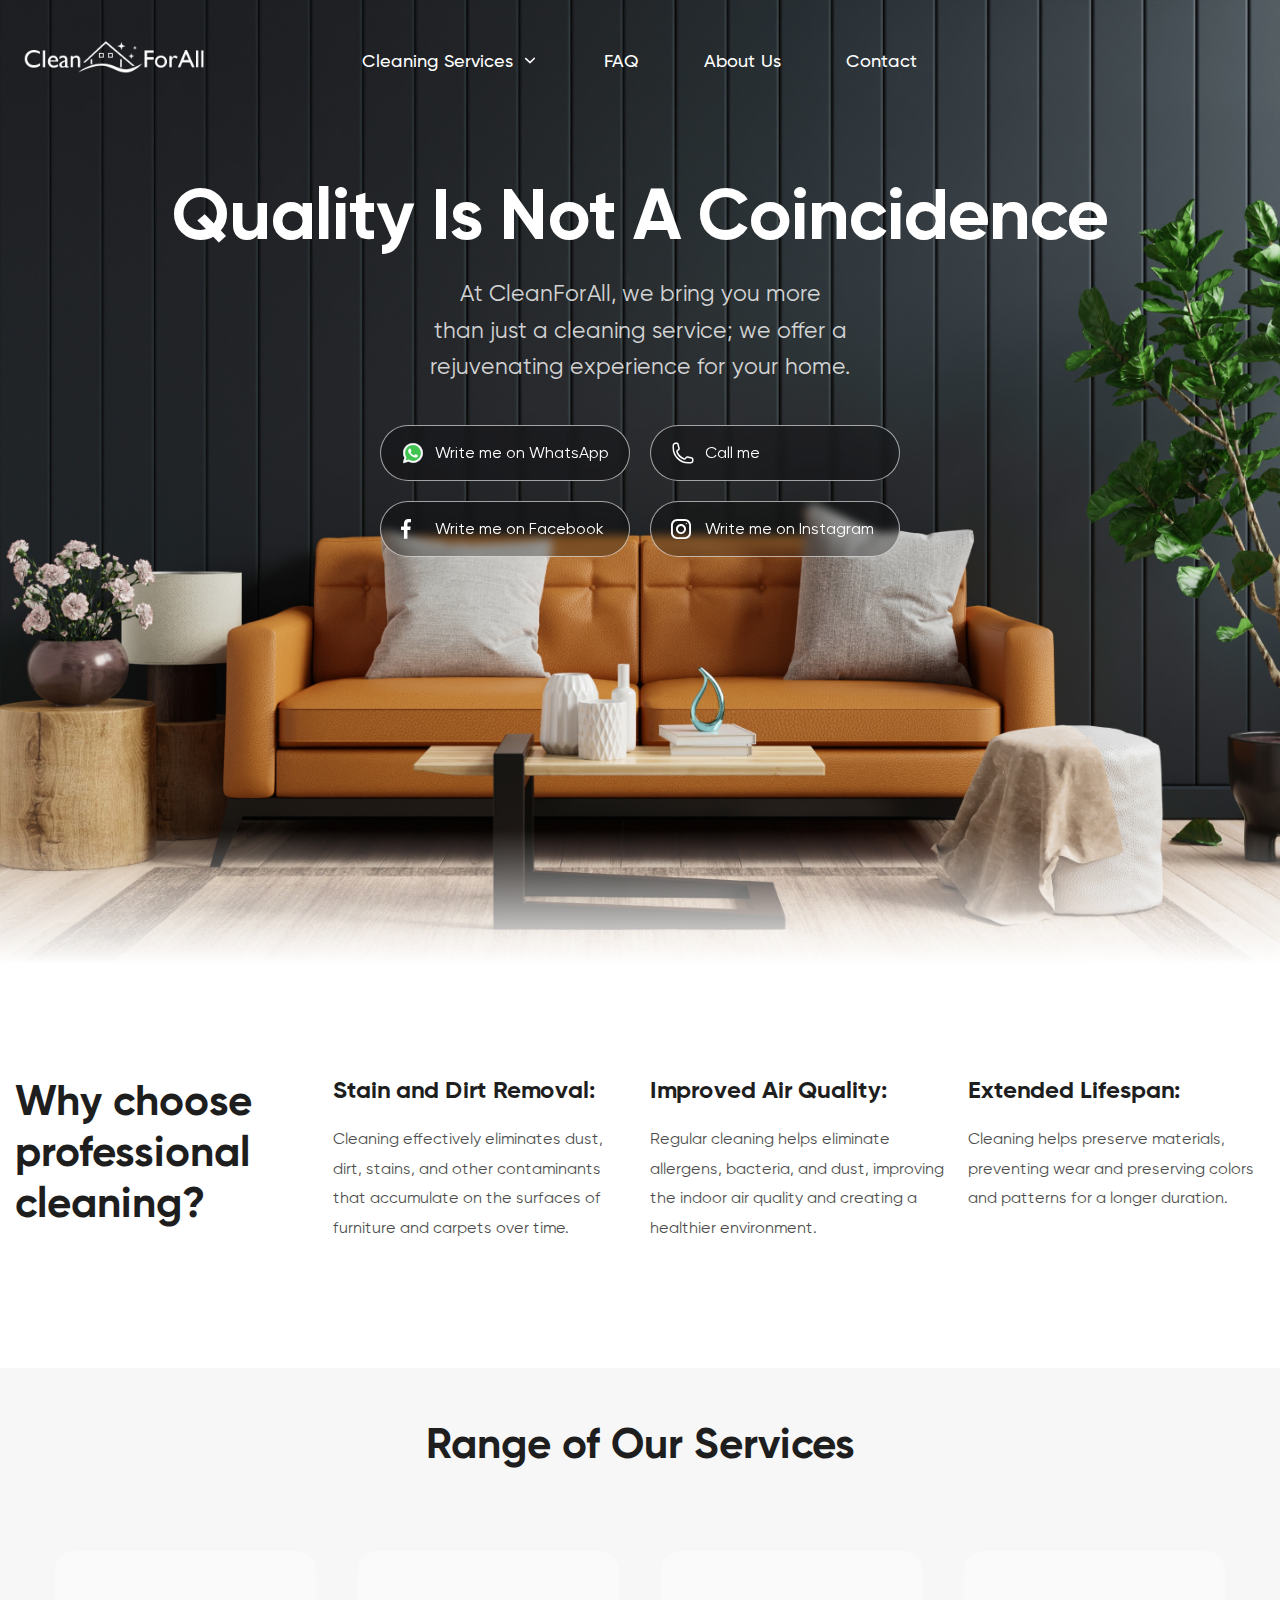
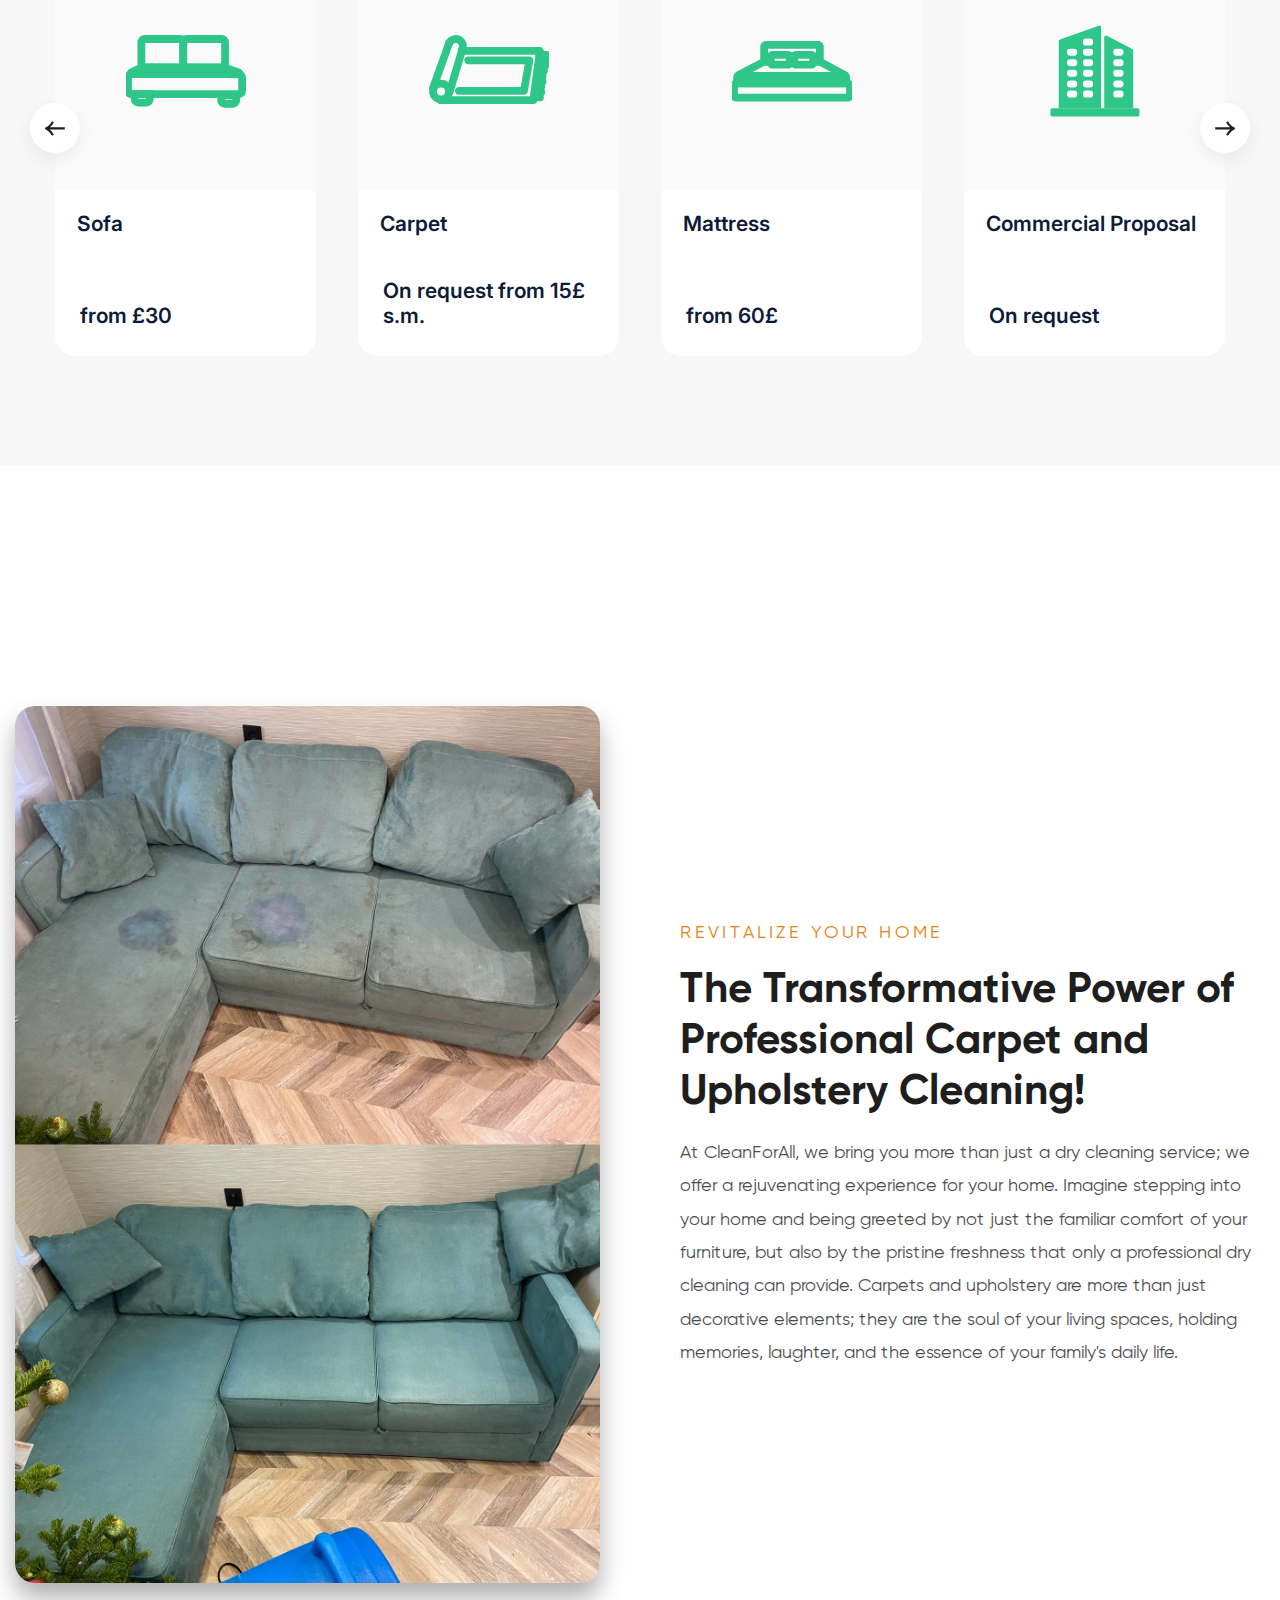
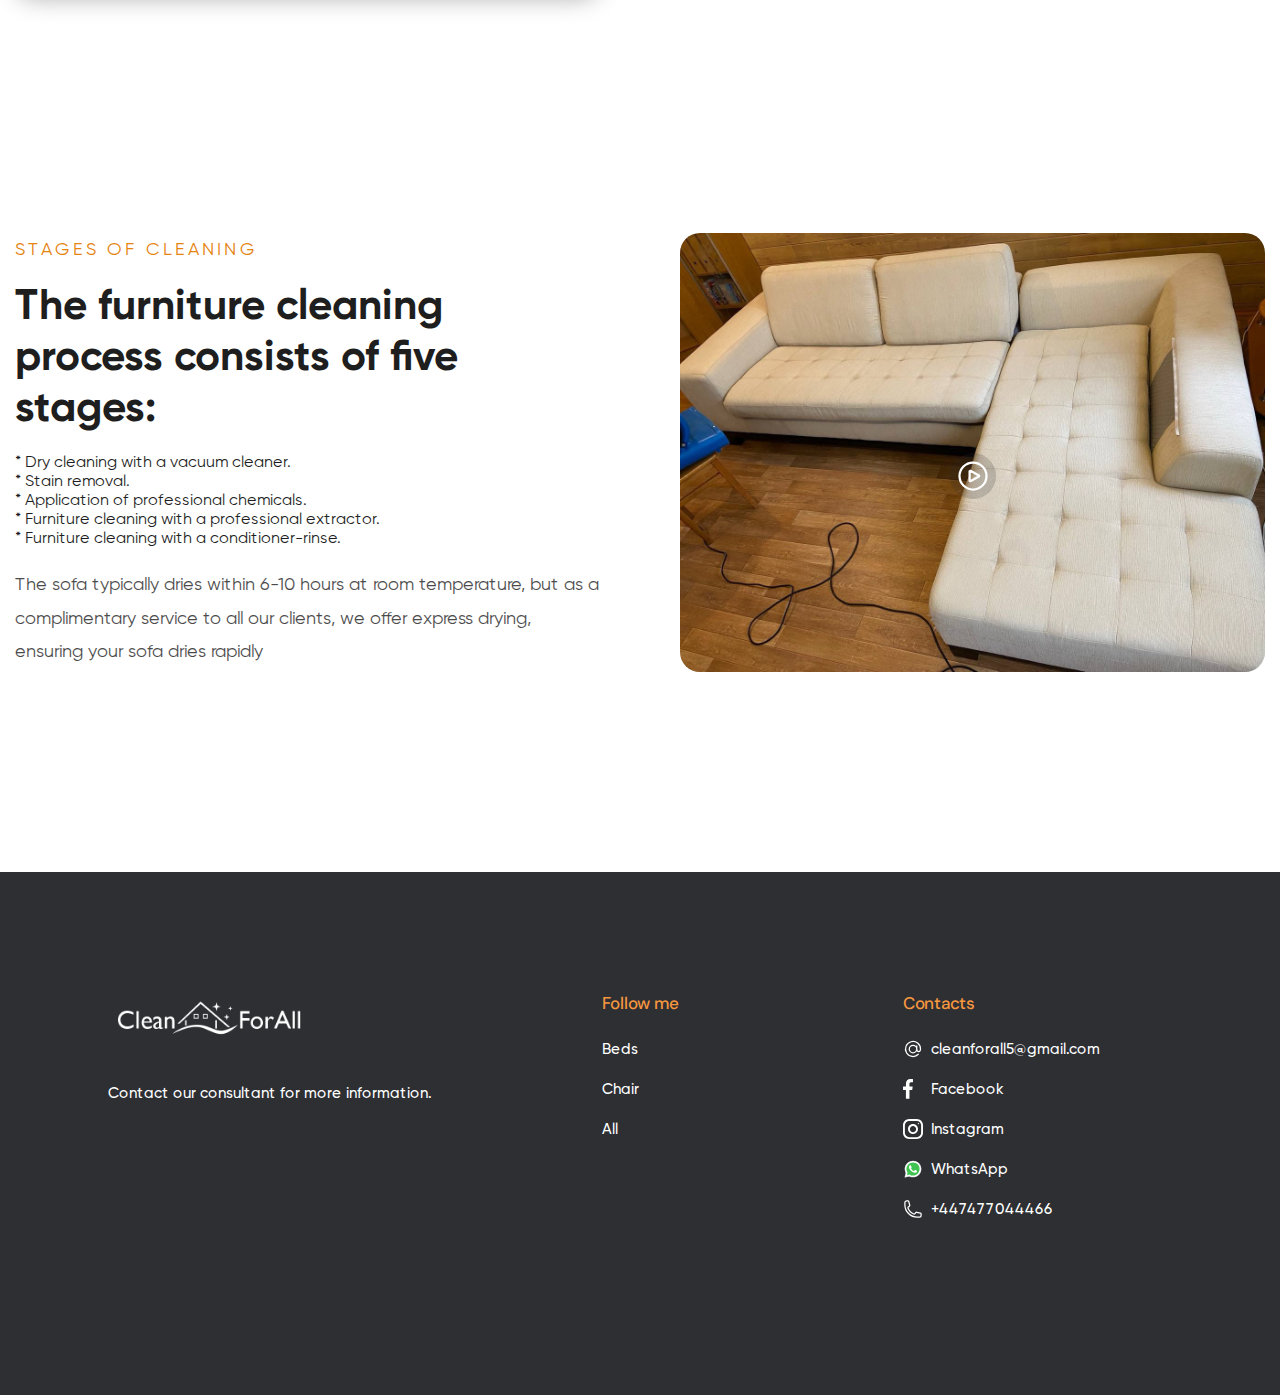
==== index.html @ a2fb6894 "init" ====
<!DOCTYPE html>
<html lang="en">
  <head>
    <meta charset="UTF-8">
    <meta name="viewport" content="width=device-width, initial-scale=1.0">
    <title>Clean For All</title>
    <link rel="stylesheet" href="css/swiper-bundle.min.css">
    <link rel="stylesheet" href="css/main.css">
    <script src="js/fslightbox.js" defer></script>
    <script src="js/swiper-bundle.min.js"></script>
    <script src="js/main.js" defer></script>
  </head>
  <body>
    <header class="header header--main">
      <div class="container">
        <nav class="header__nav header__nav--margin nav">
          <div class="nav__logo">
            <a href="index.html" class="logo">
              <img src="img/logo.png" alt="" width="206">
            </a>
          </div>
          <ul class="nav-list">
            <li class="nav-list__item">
              <a
                href="#furniture"
                class="nav-list__link nav-list__link--dropdown"
                >Cleaning Services</a
              >
              <div class="nav-list__sub-nav">
                <ul class="sub-nav">
                  <li class="sub-nav__item">
                    <a href="upholstery.html" class="sub-nav__link">Upholstery</a>
                  </li>
                  <li class="sub-nav__item">
                    <a href="carpet.html" class="sub-nav__link">Carpet</a>
                  </li>
                  <li class="sub-nav__item">
                    <a href="mattress.html" class="sub-nav__link">Mattress</a>
                  </li>
                  <li class="sub-nav__item">
                    <a href="commercial.html" class="sub-nav__link">Commercial</a>
                  </li>
                </ul>
              </div>
            </li>
            <li class="nav-list__item">
              <a href="faq.html" class="nav-list__link">FAQ</a>
            </li>
            <li class="nav-list__item">
              <a href="about.html" class="nav-list__link">About Us</a>
            </li>
            <li class="nav-list__item">
              <a href="#contacts" class="nav-list__link">Contact</a>
            </li>
          </ul>
          <button id="open-mobile-nav-btn" class="nav__btn">
            <img src="./img/icons/mobile-nav.svg" alt="Open navigation">
          </button>
        </nav>

        <div class="header__content">
          <h1 class="header__title">
            Quality is not a coincidence
          </h1>
          <p>
            At CleanForAll, we bring you more than just a cleaning service; we offer a rejuvenating experience for your home.
          </p>

          <ul class="header__contacts-list">
            <li class="header__contacts-item">
              <a class="header__contacts-link" href="https://wa.me/+491741777787" target="_blank">
                <img src="img/socials/whatsapp.svg" alt="">
              Write me on WhatsApp
              </a>
            </li>
            <li class="header__contacts-item">
              <a class="header__contacts-link" href="tel:+491741777787" target="_blank">
                <img src="img/socials/phone.svg" alt="">
                Call me
              </a>
            </li>
            <li class="header__contacts-item">
              <a class="header__contacts-link" href="https://www.facebook.com/cleanforall5" target="_blank">
                <img src="img/socials/fb.svg" alt="">
              Write me on Facebook
              </a>
            </li>
            <li class="header__contacts-item">
              <a class="header__contacts-link" href="https://www.instagram.com/cleanforall?igsh=OWlzOTY0NjB4aXlz&utm_source=qr" target="_blank">
                <img src="img/socials/instagram.svg" alt="">
              Write me on Instagram
              </a>
            </li>
          </ul>
        </div>
      </div>
    </header>
    <main class="main">
      <section class="benefits">
        <div class="container">
          <div class="benefits__grid">
            <div class="benefits__title">
              <h2 class="section-title">Why choose professional cleaning?</h2>
            </div>

            <div class="benefit">
              <h3 class="benefit__title">Stain and Dirt Removal:</h3>
              <p class="benefit__text">
                Cleaning effectively eliminates dust, dirt, stains, and other contaminants that accumulate on the surfaces of furniture and carpets over time.
              </p>
            </div>

            <div class="benefit">
              <h3 class="benefit__title">Improved Air Quality:</h3>
              <p class="benefit__text">
                Regular cleaning helps eliminate allergens, bacteria, and dust, improving the indoor air quality and creating a healthier environment.
              </p>
            </div>

            <div class="benefit">
              <h3 class="benefit__title">Extended Lifespan:</h3>
              <p class="benefit__text">
                Cleaning helps preserve materials, preventing wear and preserving colors and patterns for a longer duration.
              </p>
            </div>
          </div>
        </div>
      </section>

      <section class="products">
        <div class="container">
          <div class="products__title">
            <h2 class="section-title">Range of Our Services</h2>
          </div>

          <div class="products__tabs none">
            <div class="tab-controls">
              <button
                data-tab="all"
                class="tab-controls__btn tab-controls__btn--active"
              >
                All
              </button>
              <button data-tab="chair" class="tab-controls__btn">Chair</button>
              <button data-tab="bed" class="tab-controls__btn">Beds</button>
              <button data-tab="sofa" class="tab-controls__btn">Sofa</button>
              <button data-tab="lamp" class="tab-controls__btn">Lamp</button>
            </div>
          </div>

          <div class="products__slider">
            <!-- //slider -->
            <div class="slider">
              <!-- Slider main container -->
              <div class="swiper">
                <!-- Additional required wrapper -->
                <div class="swiper-wrapper">
                  <!-- Slides -->
                  <article data-tab-value="chair" class="card swiper-slide">
                    <div class="card__photo">
                      <img
                        src="./img/icons/sofa.svg"
                        alt="sofa"
                        class="card__img"
                     >
                    </div>
                    <div class="card__desc">
                      <span class="card__category"></span>
                      <h3 class="card__title">Sofa</h3>
                      <div class="card__footer">
                        <div class="card__price" data-value="">from £30</div>
                      </div>
                    </div>
                  </article>

                  <article data-tab-value="bed" class="card swiper-slide">
                    <div class="card__photo">
                      <img
                        src="./img/icons/carpet.svg"
                        alt="Title"
                        class="card__img"
                     >
                    </div>
                    <div class="card__desc">
                      <span class="card__category"></span>
                      <h3 class="card__title">Carpet</h3>
                      <div class="card__footer">
                        <div class="card__price" data-value="">On request from 15£ s.m.</div>
                      </div>
                    </div>
                  </article>

                  <article data-tab-value="" class="card swiper-slide">
                    <div class="card__photo">
                      <img
                        src="./img/icons/mattress.svg"
                        alt="Title"
                        class="card__img"
                     >
                    </div>
                    <div class="card__desc">
                      <span class="card__category"></span>
                      <h3 class="card__title">Mattress</h3>
                      <div class="card__footer">
                        <div class="card__price" data-value="">from 60£</div>
                      </div>
                    </div>
                  </article>

                  <article data-tab-value="chair" class="card swiper-slide">
                    <div class="card__photo">
                      <img
                        src="./img/icons/business.svg"
                        alt="business"
                        class="card__img"
                     >
                    </div>
                    <div class="card__desc">
                      <span class="card__category"></span>
                      <h3 class="card__title">Commercial Proposal</h3>
                      <div class="card__footer">
                        <div class="card__price" data-value="">On request</div>
                      </div>
                    </div>
                  </article>

                  <!-- <article data-tab-value="sofa" class="card swiper-slide">
                    <a href="#product-page" class="card__link"></a>
                    <div class="card__photo">
                      <img
                        src="./img/products/chair-04.png"
                        srcset="./img/products/chair-04@2x.png 2x"
                        alt="Title"
                        class="card__img"
                     >
                    </div>

                    <div class="card__desc">
                      <a href="#category" class="card__category">Sofa</a>
                      <h3 class="card__title">Nyantuy Chair</h3>

                      <div class="card__rating">
                        <img src="./img/icons/star.svg" alt="">
                        <img src="./img/icons/star.svg" alt="">
                        <img src="./img/icons/star.svg" alt="">
                        <img src="./img/icons/star.svg" alt="">
                        <img src="./img/icons/star-off.svg" alt="">
                      </div>

                      <div class="card__footer">
                        <div class="card__price" data-value="$">921</div>
                        <button class="card__btn">
                          Add to cart
                          <img src="./img/icons/plus.svg" alt="Add to cart">
                        </button>
                      </div>
                    </div>
                  </article> -->

                  
                </div>
              </div>

              <!-- If we need navigation buttons -->
              <button id="sliderPrev" class="slider__btn slider__btn--prev">
                <img src="./img/icons/slider/slider-left.svg" alt="Previous">
              </button>

              <button id="sliderNext" class="slider__btn slider__btn--next">
                <img src="./img/icons/slider/slider-right.svg" alt="Next">
              </button>
            </div>
            <!-- //slider -->
          </div>
          <!-- //products__slider -->
        </div>
      </section>

      <section class="experiences section">
        <div class="container section__container">
          <div class="section__img-wrapper">
            <img
              src="img/123.jpg"
              alt="experiences"
              class="section__img"
           >
          </div>
          <div class="section__text">
            <span class="section__pre-title">REVITALIZE YOUR HOME</span>
            <h2 class="section-title">The Transformative Power of Professional Carpet and Upholstery Cleaning!</h2>
            <p class="section__descr">
              At CleanForAll, we bring you more than just a dry cleaning service; we offer a rejuvenating experience for your home. Imagine stepping into your home and being greeted by not just the familiar comfort of your furniture, but also by the pristine freshness that only a professional dry cleaning can provide. Carpets and upholstery are more than just decorative elements; they are the soul of your living spaces, holding memories, laughter, and the essence of your family's daily life.
            </p>
          </div>
        </div>
      </section>

      <section class="materials section">
        <div class="container section__container">
          <div class="section__text">
            <span class="section__pre-title">Stages of cleaning</span>
            <h2 class="section-title">
               The furniture cleaning process consists of five stages:
            </h2>
            <ul>
              <li>
                *   Dry cleaning with a vacuum cleaner.
              </li>
              <li>
                *   Stain removal.
              </li>
              <li>
                *   Application of professional chemicals.
              </li>
              <li>
                *   Furniture cleaning with a professional extractor.
              </li>
              <li>
                *   Furniture cleaning with a conditioner-rinse.
              </li>
            </ul>
            <p class="section__descr">
            The sofa typically dries within 6-10 hours at room temperature, but as a complimentary service to all our clients, we offer express drying, ensuring your sofa dries rapidly
            </p>
          </div>
          <div class="video">
            <a class="video__link" data-fslightbox="gallery"
              href="resources/video.mp4">
              <button class="video__play-btn">
                <img class="video__play-icon" src="img/icons/play.svg" alt="play">
              </button>
              <img src="img/1234.jpg" alt="">
            </a>
          </div>
        </div>
      </section>

      <!-- <section class="section">
        <div class="container">
          <div class="text-center section__title-wrapper">
            <span class="section__pre-title">Testimonials</span>
            <h2 class="section-title">Our Client Reviews</h2>
          </div>

          <div class="clients-slider">
            <ul class="clients-slider__list swiper-wrapper">
              <li class="clients-slider__item swiper-slide">
                <article class="clients-card" 
                  style="background-image: url('img/clients-slider/clients-card-img-1.jpg')"
                >
                  <div class="clients-card__text-wrapper">
                    <div class="clients-card__avatar-wrapper">
                      <img src="img/clients-slider/clients-avatar-1.jpg" alt="Bang Upin" class="clients-card__avatar">
                    </div>
                    <h3 class="clients-card__title">
                      Bang Upin
                    </h3>
                    <span class="clients-card__subtitle">Pedagang Asongan</span>
                    <p class="clients-card__desc">
                      “Terimakasih banyak, kini ruanganku menjadi lebih mewah dan terlihat mahal“
                    </p>
                    <div class="clients-card__rating">
                      <img src="img/icons/star.svg" alt="">
                      <img src="img/icons/star.svg" alt="">
                      <img src="img/icons/star.svg" alt="">
                      <img src="img/icons/star.svg" alt="">
                      <img src="img/icons/star-off.svg" alt="">
                    </div>
                  </div>
                </article>
              </li>
              <li class="clients-slider__item swiper-slide">
                <article class="clients-card" 
                  style="background-image: url('img/clients-slider/clients-card-img-2.jpg')"
                >
                  <div class="clients-card__text-wrapper">
                    <div class="clients-card__avatar-wrapper">
                      <img src="img/clients-slider/clients-avatar-2.jpg" alt="Ibuk Sukijan" class="clients-card__avatar">
                    </div>
                    <h3 class="clients-card__title">
                      Ibuk Sukijan
                    </h3>
                    <span class="clients-card__subtitle">Ibu Rumah Tangga</span>
                    <p class="clients-card__desc">
                      “Makasih Panto, aku sekarang berasa tinggal di apartment karena barang-barang yang terlihat mewah“
                    </p>
                    <div class="clients-card__rating">
                      <img src="img/icons/star.svg" alt="">
                      <img src="img/icons/star.svg" alt="">
                      <img src="img/icons/star.svg" alt="">
                      <img src="img/icons/star.svg" alt="">
                      <img src="img/icons/star-off.svg" alt="">
                    </div>
                  </div>
                </article>
              </li>
              <li class="clients-slider__item swiper-slide">
                <article class="clients-card" 
                  style="background-image: url('img/clients-slider/clients-card-img-3.jpg')"
                >
                  <div class="clients-card__text-wrapper">
                    <div class="clients-card__avatar-wrapper">
                      <img src="img/clients-slider/clients-avatar-3.jpg" alt="Mpok Ina" class="clients-card__avatar">
                    </div>
                    <h3 class="clients-card__title">
                      Mpok Ina
                    </h3>
                    <span class="clients-card__subtitle">Karyawan Swasta</span>
                    <p class="clients-card__desc">
                     “Sangat terjangkau untuk kantong saya yang tidak terlalu banyak“
                    </p>
                    <div class="clients-card__rating">
                      <img src="img/icons/star.svg" alt="">
                      <img src="img/icons/star.svg" alt="">
                      <img src="img/icons/star.svg" alt="">
                      <img src="img/icons/star.svg" alt="">
                      <img src="img/icons/star-off.svg" alt="">
                    </div>
                  </div>
                </article>
              </li>
              <li class="clients-slider__item swiper-slide">
                <article class="clients-card" 
                  style="background-image: url('img/clients-slider/clients-card-img-1.jpg')"
                >
                  <div class="clients-card__text-wrapper">
                    <div class="clients-card__avatar-wrapper">
                      <img src="img/clients-slider/clients-avatar-1.jpg" alt="Bang Upin" class="clients-card__avatar">
                    </div>
                    <h3 class="clients-card__title">
                      Bang Upin
                    </h3>
                    <span class="clients-card__subtitle">Pedagang Asongan</span>
                    <p class="clients-card__desc">
                      “Terimakasih banyak, kini ruanganku menjadi lebih mewah dan terlihat mahal“
                    </p>
                    <div class="clients-card__rating">
                      <img src="img/icons/star.svg" alt="">
                      <img src="img/icons/star.svg" alt="">
                      <img src="img/icons/star.svg" alt="">
                      <img src="img/icons/star.svg" alt="">
                      <img src="img/icons/star-off.svg" alt="">
                    </div>
                  </div>
                </article>
              </li>
              <li class="clients-slider__item swiper-slide">
                <article class="clients-card" 
                  style="background-image: url('img/clients-slider/clients-card-img-2.jpg')"
                >
                  <div class="clients-card__text-wrapper">
                    <div class="clients-card__avatar-wrapper">
                      <img src="img/clients-slider/clients-avatar-2.jpg" alt="Ibuk Sukijan" class="clients-card__avatar">
                    </div>
                    <h3 class="clients-card__title">
                      Ibuk Sukijan
                    </h3>
                    <span class="clients-card__subtitle">Ibu Rumah Tangga</span>
                    <p class="clients-card__desc">
                      “Makasih Panto, aku sekarang berasa tinggal di apartment karena barang-barang yang terlihat mewah“
                    </p>
                    <div class="clients-card__rating">
                      <img src="img/icons/star.svg" alt="">
                      <img src="img/icons/star.svg" alt="">
                      <img src="img/icons/star.svg" alt="">
                      <img src="img/icons/star.svg" alt="">
                      <img src="img/icons/star-off.svg" alt="">
                    </div>
                  </div>
                </article>
              </li>
              <li class="clients-slider__item swiper-slide">
                <article class="clients-card" 
                  style="background-image: url('img/clients-slider/clients-card-img-3.jpg')"
                >
                  <div class="clients-card__text-wrapper">
                    <div class="clients-card__avatar-wrapper">
                      <img src="img/clients-slider/clients-avatar-3.jpg" alt="Mpok Ina" class="clients-card__avatar">
                    </div>
                    <h3 class="clients-card__title">
                      Mpok Ina
                    </h3>
                    <span class="clients-card__subtitle">Karyawan Swasta</span>
                    <p class="clients-card__desc">
                     “Sangat terjangkau untuk kantong saya yang tidak terlalu banyak“
                    </p>
                    <div class="clients-card__rating">
                      <img src="img/icons/star.svg" alt="">
                      <img src="img/icons/star.svg" alt="">
                      <img src="img/icons/star.svg" alt="">
                      <img src="img/icons/star.svg" alt="">
                      <img src="img/icons/star-off.svg" alt="">
                    </div>
                  </div>
                </article>
              </li>
            </ul>

            <button class="clients-slider__btn--prev slider__btn slider__btn--prev">
              <img src="./img/icons/slider/slider-left.svg" alt="Previous">
            </button>

            <button class="clients-slider__btn--next slider__btn slider__btn--next">
              <img src="./img/icons/slider/slider-right.svg" alt="Next">
            </button>
          </div>
        </div>
      </section> -->
    </main>
    <footer class="footer">
      <div class="container container--small">
        <!-- footer__grid -->
        <div class="footer__grid">
          <!-- Desc -->
          <div class="footer__desc">
            <div class="footer__logo">
              <a href="index.html" class="logo">
                <img src="img/logo.png" alt="" width="206">
              </a>
            </div>

            <p>
              Contact our consultant for more information.
            </p>
          </div>
          <!-- // Desc -->

          <!-- <nav class="footer__nav footer__nav--services">
            <h3 class="footer__nav-title">Contact</h3>
            <ul class="footer__list">
              <li class="footer__list-item">
                <a href="#!">Email Marketing</a>
              </li>
              <li class="footer__list-item"><a href="#!">Campaigns</a></li>
              <li class="footer__list-item"><a href="#!">Branding</a></li>
            </ul>
          </nav> -->

          <nav class="footer__nav">
            <h3 class="footer__nav-title">Follow me</h3>
            <ul class="footer__list">
              <li class="footer__list-item"><a href="#!">Beds</a></li>
              <li class="footer__list-item"><a href="#!">Chair</a></li>
              <li class="footer__list-item"><a href="#!">All</a></li>
            </ul>
          </nav>
          <nav class="footer__nav" id="contacts">
            <h3 class="footer__nav-title">Contacts</h3>
            <ul class="footer__list">
              <li class="footer__list-item">
                <a class="social-link" href="mailto:cleanforall5@gmail.com"  target="_blank">
                  <img src="img/socials/email.svg" alt="">
                  cleanforall5@gmail.com
                </a>
              </li>
              <li class="footer__list-item">
                <a class="social-link" href="https://www.facebook.com/cleanforall5"  target="_blank">
                  <img src="img/socials/fb.svg" alt="">
                  Facebook
                </a>
              </li>
              <li class="footer__list-item">
                <a class="social-link" href="https://www.instagram.com/cleanforall?igsh=OWlzOTY0NjB4aXlz&utm_source=qr" target="_blank">
                  <img src="img/socials/instagram.svg" alt="">
                  Instagram
                </a>
              </li>
              <li class="footer__list-item">
                <a class="social-link"  href="https://wa.me/+491741777787" target="_blank">
                  <img src="img/socials/whatsapp.svg" alt="">
                  WhatsApp
                </a>
              </li>
              <li class="footer__list-item">
                <a class="social-link" href="tel:+447477044466"  target="_blank">
                  <img src="img/socials/phone.svg" alt="">
                  +447477044466 
                </a>
              </li>
            </ul>
          </nav>
        </div>
        <!-- // footer__grid -->
        <!-- footer__row -->
        <!-- <div class="footer__row">
          <div class="footer__copyright">Copyright © 2023</div>

          <div class="footer__links">
            <a href="#!">Terms & Conditions</a>
            <a href="#!">Privacy Policy</a>
          </div>
        </div> -->
        <!-- // footer__row -->
      </div>
    </footer>

    <!-- Mobile nav -->
    <div id="mobile-nav" class="mobile-nav-wrapper">
      <div class="mobile-nav-header">
        <button id="close-mobile-nav-btn" class="mobile-nav-btn-close">
          <img src="./img/icons/close.svg" alt="Close navigation">
        </button>
      </div>

      <ul class="mobile-nav">
        <li class="mobile-nav__item">
          <a
            href="#furniture"
            class="mobile-nav__link mobile-nav__link--dropdown"
            >Cleaning Services</a
          >
          <ul class="mobile-sub-nav">
            <li class="mobile-sub-nav__item">
              <a href="upholstery.html" class="mobile-sub-nav__link">Upholstery</a>
            </li>
            <li class="mobile-sub-nav__item">
              <a href="carpet.html" class="mobile-sub-nav__link">Carpet</a>
            </li>
            <li class="mobile-sub-nav__item">
              <a href="mattress.html" class="mobile-sub-nav__link">Mattress</a>
            </li>
            <li class="mobile-sub-nav__item">
              <a href="commercial.html" class="mobile-sub-nav__link">Commercial</a>
            </li>
          </ul>
        </li>
        <li class="mobile-nav__item">
          <a href="faq.html" class="mobile-nav__link">FAQ</a>
        </li>
        <li class="mobile-nav__item">
          <a href="about.html" class="mobile-nav__link">About Us</a>
        </li>
        <li class="mobile-nav__item">
          <a href="#contacts" class="mobile-nav__link">Contact</a>
        </li>
      </ul>
    </div>
    <!-- // Mobile nav -->
  </body>
</html>
---- css/main.css ----
@import "./../fonts/Gilroy/stylesheet.css";
/* Reset and base styles  */
@import url("https://fonts.googleapis.com/css2?family=DM+Sans:opsz@9..40&family=Inter:wght@400;600&display=swap");
* {
  padding: 0px;
  margin: 0px;
  border: none;
}

*,
*::before,
*::after {
  box-sizing: border-box;
}

/* Links */
a, a:link, a:visited {
  text-decoration: none;
}

a:hover {
  text-decoration: none;
}

/* Common */
aside, nav, footer, header, section, main {
  display: block;
}

h1, h2, h3, h4, h5, h6, p {
  font-size: inherit;
  font-weight: inherit;
}

ul, ul li {
  list-style: none;
}

img {
  vertical-align: top;
}

img, svg {
  max-width: 100%;
  height: auto;
}

address {
  font-style: normal;
}

/* Form */
input, textarea, button, select {
  font-family: inherit;
  font-size: inherit;
  color: inherit;
  background-color: transparent;
}

input::-ms-clear {
  display: none;
}

button, input[type=submit] {
  display: inline-block;
  box-shadow: none;
  background-color: transparent;
  background: none;
  cursor: pointer;
}

input:focus, input:active,
button:focus, button:active {
  outline: none;
}

button::-moz-focus-inner {
  padding: 0;
  border: 0;
}

label {
  cursor: pointer;
}

legend {
  display: block;
}

:root {
  --text-color: #1e1e1e;
  --text-muted: #8d8d8d;
  --text-card-dark-blue: #0d1b39;
  --accent: #e58411;
  --header-text-color: #ffffff;
  --footer-accent: #f6973f;
  /* --footer-bg: #f7f7f7; */
  --footer-bg: #2d2f33;
  --footer-text-color: #ffffff;
  /* --footer-text-color: rgba(30, 30, 30, 0.8); */
  --ui-orange: #e58411;
  --ui-biruza: #00d6c9;
  --ui-gray: #7c7c7c;
  --ui-dark-blue: #0d1b39;
  --font-main: "Gilroy", sans-serif;
  --font-cards: "Inter", sans-serif;
  --font-footer-accent: "DM Sans", sans-serif;
}

html,
body {
  font-family: var(--font-main);
  color: var(--text-color);
}

.container {
  max-width: 1310px;
  padding: 0 15px;
  margin: 0 auto;
}
.container--small {
  max-width: 1094px;
}

.none {
  display: none !important;
}

.section-title {
  font-weight: 700;
  font-size: clamp(32px, 1.702rem + 1.49vw, 42px);
}

.header {
  position: relative;
  padding-top: 30px;
  padding-bottom: 30px;
  background-color: var(--footer-bg);
  color: var(--header-text-color);
}

.header--main {
  background-image: url("./../img/header/header-bg.jpg");
  background-size: cover;
  aspect-ratio: 1440/1084;
  padding-bottom: 0;
}

@media (-webkit-min-device-pixel-ratio: 2), (min-resolution: 192dpi) {
  .header--main {
    background-image: url("./../img/header/header-bg@2x.jpg");
  }
}
.header a {
  color: var(--header-text-color);
}


.header__nav--margin {
  margin-bottom: clamp(20px, 0.071rem + 5.89vw, 86px);
}

.header__content {
  text-align: center;
}

.header__title {
  margin-bottom: 14px;
  font-weight: 700;
  font-size: clamp(28px, 0.821rem + 4.64vw, 80px);
  text-wrap: balance;
  line-height: 130%; /* 104px */
  letter-spacing: -0.8px;
  text-transform: capitalize;
}

.header__content p {
  margin: 0 auto;
  max-width: 606px;
  opacity: 0.8;
  font-size: clamp(16px, 0.857rem + 0.71vw, 24px);
  line-height: 160%; /* 38.4px */
  text-wrap: balance;
}

.header__contacts-list {
  margin: 0 auto;
  padding-top: 40px;
  width: fit-content;
  display: grid;
  grid-template-columns: repeat(2, 1fr);
  gap: 20px;
}

.logo {
  font-weight: 700;
  font-size: clamp(18px, 0.946rem + 0.89vw, 28px);
  letter-spacing: 0.28px;
  text-transform: capitalize;
  color: #fff;
}

.nav {
  display: grid;
  grid-template-columns: 2fr 8fr 2fr;
  gap: 20px;
}

.nav__logo {
  align-self: center;
}

.nav__btn {
  display: none;
}

.nav-list {
  align-self: center;
  justify-self: center;
  display: flex;
  justify-content: center;
  align-items: center;
  gap: 65px;
  font-weight: 500;
  font-size: 18px;
}

.nav-list__item {
  position: relative;
  padding: 10px 0;
}

.nav-list__link {
  transition: opacity 0.1s ease-in;
}
.nav-list__link:hover {
  opacity: 0.7;
}
.nav-list__link--dropdown {
  display: flex;
  align-items: center;
  gap: 8px;
}
.nav-list__link--dropdown::after {
  content: url("./../img/icons/arrow-down.svg");
  height: 18px;
}

.nav-list__sub-nav {
  opacity: 0;
  width: 160px;
  pointer-events: none;
  position: absolute;
  left: 0;
  top: 100%;
  transform: translate(0%, 10%);
  transition: all 0.2s ease-in;
}

.nav-list__item:hover .nav-list__sub-nav {
  pointer-events: all;
  opacity: 1;
  transform: translate(0%, 0%);
}

.sub-nav {
  display: grid;
  gap: 16px;
  padding: 20px;
  border-radius: 16px;
  background-color: var(--footer-bg);
  color: var(--footer-text-color);
  font-size: 16px;
}
.sub-nav a {
  color: var(--footer-text-color);
  transition: color 0.1s ease-in;
}
.sub-nav a:hover {
  color: var(--accent);
}

.cart {
  align-self: center;
  justify-self: end;
  position: relative;
}

.cart__count {
  position: absolute;
  top: 3px;
  right: -6px;
  display: inline-block;
  height: 25px;
  padding: 0 6px;
  border-radius: 40px;
  background-color: var(--accent);
  font-weight: 700;
  line-height: 25px;
  font-family: var(--font-cards);
  font-size: 16px;
}

.header__contacts-item {
  display: flex;
  gap: 10px;
  max-width: 344px;
  padding: 8px 20px;
  justify-content: space-between;
  align-items: center;
  height: 56px;
  border-radius: 42px;
  border: 0.862px solid rgba(255, 255, 255, 0.6);
  /* background: rgba(255, 255, 255, 0.15); */
  background: rgba(0, 0, 0, 30%);;
  -webkit-backdrop-filter: blur(4px);
  backdrop-filter: blur(4px);
  transition: opacity .2s ease;
}

.header__contacts-item:hover {
  opacity: 0.75;
}

.header__contacts-link {
  display: grid;
  grid-template-columns: 24px 1fr;
  align-items: center;
  gap: 10px;
}

.benefits {
  padding: clamp(60px, 2.679rem + 5.36vw, 120px) 0;
}

.benefits__grid {
  display: grid;
  grid-template-columns: repeat(4, 1fr);
  gap: 20px;
}

.benefits__title {
  max-width: 260px;
}

.benefit__title {
  margin-bottom: 20px;
  font-weight: 700;
  font-size: 24px;
}

.benefit__text {
  margin-bottom: 14px;
  font-size: 16px;
  line-height: 1.85; /* 29.6px */
  opacity: 0.8;
}

.products {
  padding: 50px 0;
  background-color: #f7f7f7;
}

.products__title {
  margin-bottom: 32px;
  text-align: center;
}

.products__tabs {
  margin-bottom: 80px;
  text-align: center;
}

.products__slider {
  margin-bottom: clamp(30px, 0.982rem + 4.46vw, 60px);
}


.products__link {
  text-align: center;
}

.read-more {
  display: inline-flex;
  gap: 13px;
  align-items: center;
  color: var(--accent);
  font-weight: 500;
  font-size: 14px;
  line-height: 1.85; /* 25.9px */
}
.read-more::after {
  content: url("./../img/icons//arrow-right.svg");
  height: 24px;
}
.read-more--large {
  font-size: 18px;
}

.tab-controls {
  display: inline-flex;
  padding: 6px;
  align-items: center;
  border-radius: 44px;
  background: #eee;
}

.tab-controls__btn {
  height: 45px;
  padding: 7px 20px;
  display: flex;
  justify-content: center;
  align-items: center;
  border-radius: 32px;
  color: rgba(31, 31, 31, 0.8);
  font-weight: 500;
  font-size: 18px;
  line-height: 1.85;
  transition: background-color 0.2s ease-in;
}
.tab-controls__btn:hover {
  background-color: rgba(255, 255, 255, 0.5);
}
.tab-controls__btn--active {
  background-color: #fff;
}
.tab-controls__btn--active:hover {
  background-color: #fff;
}

.card {
  position: relative;
  width: 268px;
  font-family: var(--font-cards);
}

.card__link {
  position: absolute;
  top: 0;
  left: 0;
  right: 0;
  bottom: 0;
}

.card__photo {
  display: flex;
  flex-direction: column;
  align-items: center;
  justify-content: center;
  margin-top: 50px;
  height: 240px;
  background-color: #fafafa;
  border-radius: 20px 20px 0 0;
}

.card__img {
  width: 120px;
  height: 120px;
}

.card__desc {
  display: flex;
  flex-direction: column;
  gap: 6px;
  height: 165px;
  padding: 14px 22px 28px;
  background-color: #fff;
  border-radius: 0 0 20px 20px;
}

.card__category {
  position: relative;
  z-index: 3;
  color: var(--text-muted);
  font-size: 16px;
}

.card__title {
  color: var(--text-card-dark-blue);
  font-size: 21px;
  font-weight: 600;
}

.card__rating {
  display: flex;
  gap: 3px;
}

.card__footer {
  margin-top: auto;
  display: flex;
  justify-content: space-between;
  align-items: center;
}

.card__price {
  display: flex;
  align-items: flex-start;
  gap: 3px;
  color: var(--text-card-dark-blue);
  font-size: 21px;
  font-weight: 600;
}
.card__price::before {
  content: attr(data-value);
  font-size: 15px;
}

.card__btn {
  position: relative;
  z-index: 3;
  width: 48px;
  height: 48px;
  background-color: var(--ui-dark-blue);
  border-radius: 50%;
  display: flex;
  align-items: center;
  justify-content: center;
  font-size: 0;
  transition: opacity 0.2s ease-in;
}
.card__btn:hover {
  opacity: 0.8;
}

.slider {
  position: relative;
}

.slider__btn {
  width: 50px;
  height: 50px;
  border-radius: 50%;
  background: #fff;
  box-shadow: 0px 7.03125px 19.53125px 0px rgba(0, 0, 0, 0.06);
  display: flex;
  justify-content: center;
  align-items: center;
}

.slider__btn--prev {
  position: absolute;
  z-index: 1;
  left: 0;
  top: 50%;
  transform: translate(-50%, -50%);
}

.slider__btn--next {
  position: absolute;
  z-index: 1;
  right: 0;
  top: 50%;
  transform: translate(50%, -50%);
}

.section__container {
  display: flex;
  align-items: center;
  gap: 80px;
}

.section {
  padding-top: 240px;
  padding-bottom: 50px;
  overflow: hidden;
}

.section:last-child {
  padding-top: 200px;
  padding-bottom: 200px;
}

.section__container > * {
  max-width: 50%;
  width: 100%;
}

.section__text {
  display: flex;
  flex-direction: column;
  gap: 20px;
}

.section__pre-title {
  color: var(--ui-orange);
  font-size: 18px;
  font-weight: 400;
  letter-spacing: 3.15px;
  text-transform: uppercase;
}

.section__descr {
  font-size: 18px;
  font-weight: 400;
  line-height: 185%; /* 33.3px */
  opacity: 0.8;
}

.section__img {
  border-radius: 20px;
  box-shadow: 0 15px 25px 0 #00000050;
}

.video__link {
  display: block;
  max-height: 445px;
  overflow: hidden;
  position: relative;
  border-radius: 20px;
}

.video__play-btn {
  padding: 5px;
  border-radius: 100%;
  background-color: #2c2c2c30;
  position: absolute;
  top: 50%;
  left: 50%;
  transform: translate(-50%);
  transition: transform .2s ease-in;
}

.video__play-btn:hover {
  transform: translate(-50%) scale(1.1);
}

.video__play-icon {
  width: 36px;
  height: 36px;
}

.text-center {
  text-align: center;
}

.section__title-wrapper {
  margin-bottom: 60px;
}

.clients-slider {
  position: relative;
  max-width: 1220px;
  padding: 30px 25px;
  margin: 0 auto;
  overflow: hidden;
}

.clients-slider__list {
  display: flex;
  align-items: center;
}

.clients-card {
  display: flex;
  flex-direction: column;
  padding: 18px;
  min-height: 476px;
  background-repeat: no-repeat;
  background-position: center;
  background-size: cover;
  border-radius: 18px;
  box-shadow: 0 10px 10px 2px #00000030;
}

.clients-card__text-wrapper {
  height: 206px;
  display: flex;
  flex-direction: column;
  justify-content: center;
  margin-top: auto;
  position: relative;
  padding: 20px;
  border-radius: 18px;
  background-color: #fff;
  text-align: center;
}

.clients-card__avatar-wrapper {
  position: absolute;
  top: -25px;
  left: 50%;
  transform: translateX(-50%);
  flex-shrink: 0;
  width: 66px;
  height: 66px;
  padding: 8px;
  border-radius: 100%;
  overflow: hidden;
  background-color: #fff;
}

.clients-card__avatar {
  width: 100%;
  height: 100%;
  object-fit: cover;
  border-radius: 100%;
  box-shadow: 0 4px 5px 1px #00000030;
}

.clients-card__title {
  margin-top: 20px;
  margin-bottom: 6px;
  color: var(--text-color);
  font-size: 18px;
  font-weight: 400;
  text-transform: capitalize;
}

.clients-card__subtitle {
  margin-bottom: 22px;
  color: var(--text-color);
  font-size: 12px;
  font-weight: 400;
  line-height: normal;
  opacity: 0.6;
}

.clients-card__desc {
  margin-left: auto;
  margin-right: auto;
  max-width: 252px;
  color: var(--text-color);
  font-size: 14px;
  font-weight: 400;
  line-height: normal;
  opacity: 0.8;
}

.clients-card__rating {
  margin-top: auto;
}

.clients-slider__btn--prev {
  top: 45%;
  left: 18px;
}

.clients-slider__btn--next {
  top: 45%;
  right: 18px;
}

.footer {
  padding: clamp(60px, 2.024rem + 8.63vw, 118px) 0 56px;
  background-color: var(--footer-bg);
  color: var(--footer-text-color);
  font-weight: 500;
  font-size: 15px;
  line-height: 1.6;
}

.footer a {
  color: var(--footer-text-color);
  transition: opacity 0.1s ease-in;
}
.footer a:hover {
  opacity: 0.6;
}

.footer__grid {
  margin-bottom: clamp(60px, 2.024rem + 8.63vw, 118px);
  display: grid;
  grid-template-columns: 1fr 1fr 1fr;
  /* grid-template-columns: 3fr 1fr 2fr 2fr 1fr; */
  gap: 60px 20px;
}


.footer__desc p + p {
  margin-top: 1em;
}

.footer__logo {
  margin-bottom: 29px;
}

.footer__nav {
  margin: 0 auto;
}

.footer__nav--services {
  grid-column-start: 3;
}

.footer__nav-title {
  margin-bottom: 20px;
  color: var(--footer-accent);
  font-family: var(--font-footer-accent);
  font-size: 17px;
  letter-spacing: -0.232px;
}

.footer__list {
  display: grid;
  gap: 16px;
}

.footer__row {
  display: flex;
  justify-content: space-between;
  align-items: center;
}

.footer__copyright {
  font-family: var(--font-footer-accent);
  font-size: 15px;
  letter-spacing: -0.205px;
}

.footer__links {
  display: flex;
  flex-wrap: wrap;
  gap: 40px;
}

.social-link {
  display: grid;
  grid-template-columns: 20px auto;
  align-items: center;
  gap: 8px;
}

#contacts {
  max-width: fit-content;
  margin-left: auto;
}


.mobile-nav-wrapper {
  display: none;
  position: absolute;
  z-index: 9;
  right: 0;
  top: 0;
  bottom: 0;
  width: 320px;
  padding: 30px 30px;
  background-color: var(--footer-bg);
  color: var(--footer-text-color);
}
.mobile-nav-wrapper a {
  color: var(--footer-text-color);
  transition: color 0.1s ease-in;
}
.mobile-nav-wrapper a:hover {
  color: #fff;
}
.mobile-nav-wrapper--open {
  display: block;
}

.mobile-nav-header {
  display: flex;
  justify-content: space-between;
  align-items: center;
  gap: 20px;
  margin-bottom: 20px;
  padding-bottom: 20px;
  border-bottom: 1px solid rgba(255, 255, 255, 0.2);
}

.mobile-cart {
  flex-grow: 1;
  display: flex;
  align-items: center;
  gap: 20px;
  padding-right: 20px;
  border-right: 1px solid rgba(255, 255, 255, 0.2);
  font-size: 22px;
  font-weight: 500;
}

/* Nav */
.mobile-nav {
  display: grid;
  gap: 20px;
  font-size: 22px;
}

/* Sub nav */
.mobile-sub-nav {
  padding: 20px 0 0 20px;
  display: grid;
  gap: 14px;
  font-size: 16px;
}/*# sourceMappingURL=main.css.map */


@media (max-width: 1400px) {
  .products__slider {
    padding: 0 40px;
  }
}

@media (max-width: 992px) {

  .nav {
    display: flex;
    align-items: center;
    justify-content: space-between;
  }

  .nav-list {
    display: none;
  }

  .nav__btn {
    display: block;
  }

  .benefits__grid {
    grid-template-columns: repeat(2, 1fr);
    gap: clamp(30px, 0.982rem + 4.46vw, 60px) 20px;
  }

  .section__container {
    flex-direction: column;
  }

  .section, .section:last-child {
    padding-top: 40px;
    padding-bottom: 40px;
  }

  .section__container > *, .section__container a {
    display: block;
    max-width: 100%;
    text-align: center;
  }

  .materials__img-wrapper {
    order: -1;
    flex-wrap: wrap;
    justify-content: center;
    display: flex;
    align-items: stretch;
    gap: 40px;
  }

  .materials__img:nth-child(2) {
    height: 300px;
  }

  .materials__img-wrapper img {
    height: 300px;
  }

  .footer__grid {
    /* grid-template-columns: 4fr 4fr; */
    grid-template-columns: 1fr 1fr;
  }

  .footer__nav--services {
    grid-column-start: auto;
  }
}

@media (max-width: 819px) {
  .header__dot {
    display: none;
  }

  .header__search {
    display: none; /* TEST */
  }
}

@media (max-width: 629px) {
  .header {
    padding-top: 20px;
    background-position: center;
    aspect-ratio: unset;
  }
  
  .header--main {
    padding-bottom: 240px;
  }

  .header__contacts-list {
    padding-top: 20px;
    grid-template-columns: 1fr;
  }

  .benefits__grid {
    grid-template-columns: 1fr;
  }

  .products__slider {
    padding: 0 20px;
  }

  .footer__grid {
    grid-template-columns: 1fr 1fr;
  }

  .footer__links {
    gap: 20px;
  }

  .footer__desc {
    grid-column: 1/3;
  }

  .footer__row {
    display: flex;
    flex-direction: column;
    gap: 20px;
    text-align: center;
    align-items: center;
  }

  .footer__grid {
    display: flex;
    flex-direction: column;
    gap: 30px;
    align-items: center;
    text-align: center;
  }

  #contacts {
    margin-right: auto;
  }

}
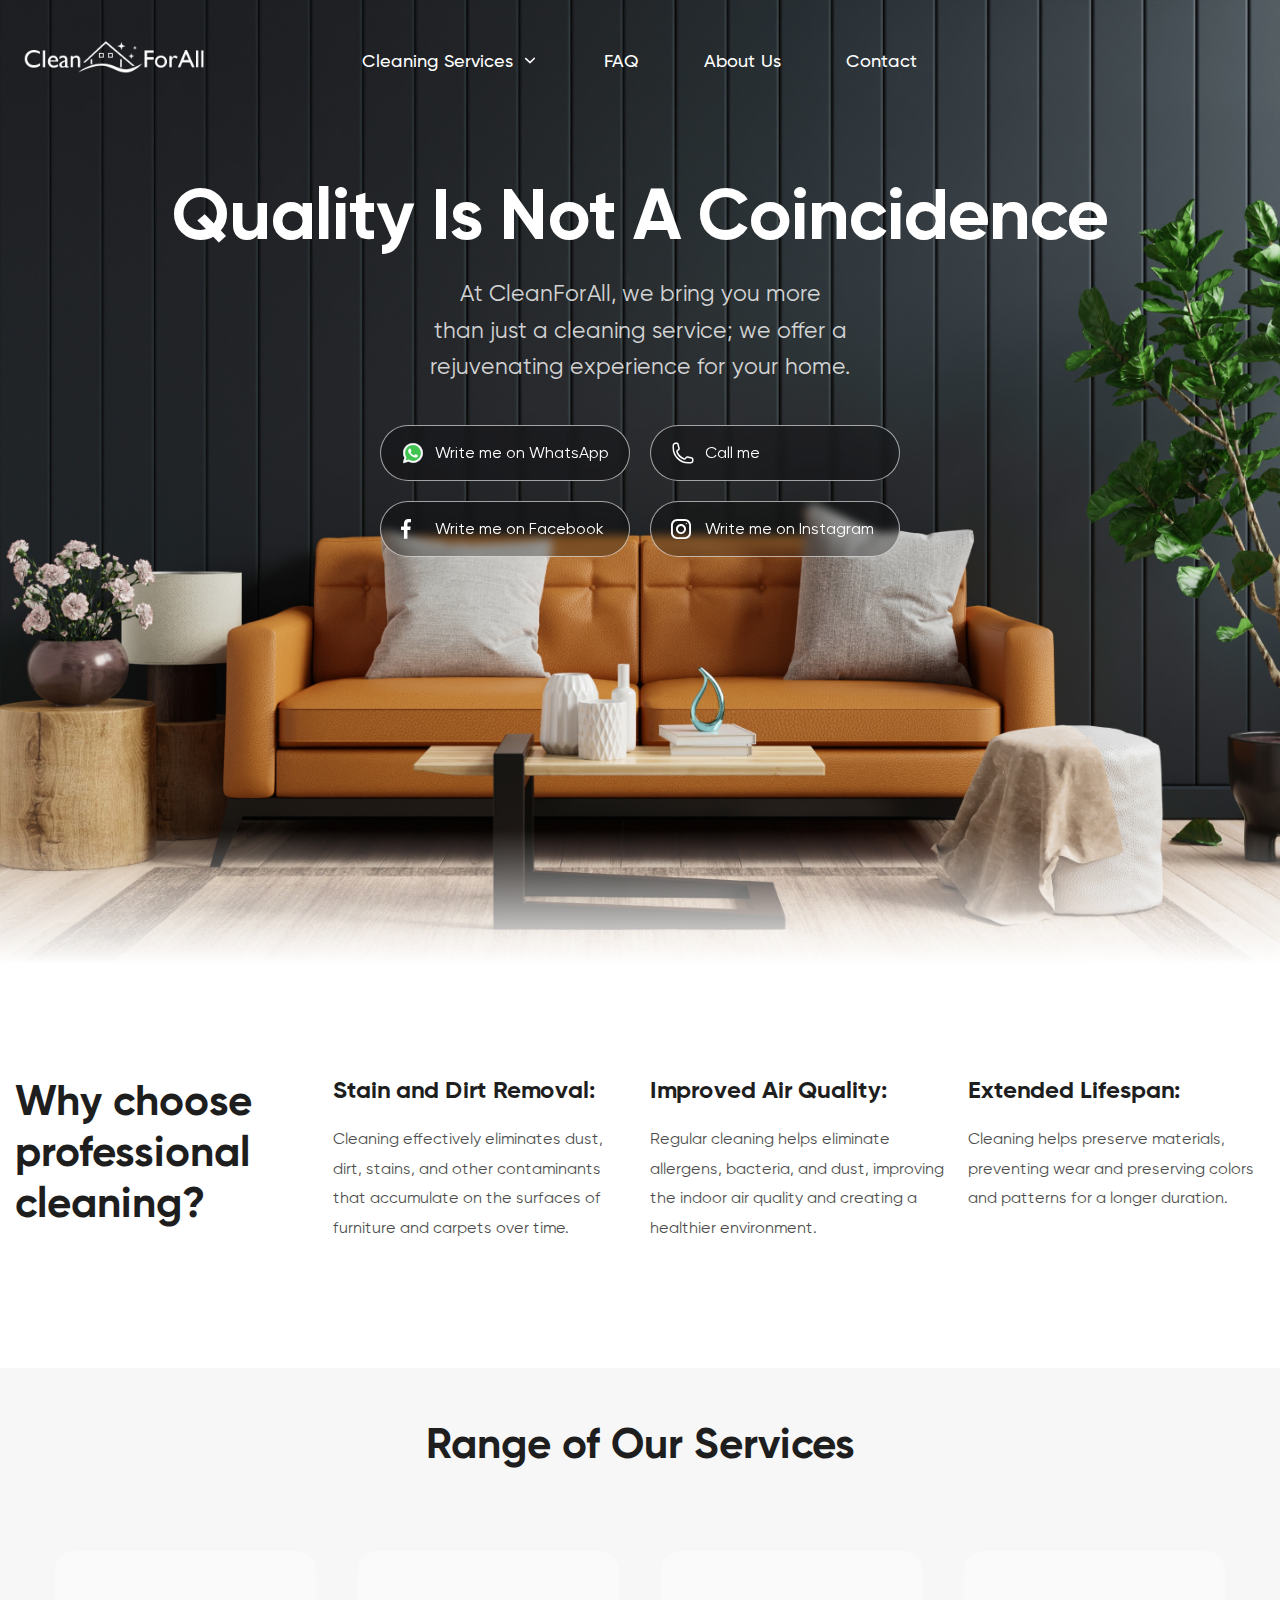
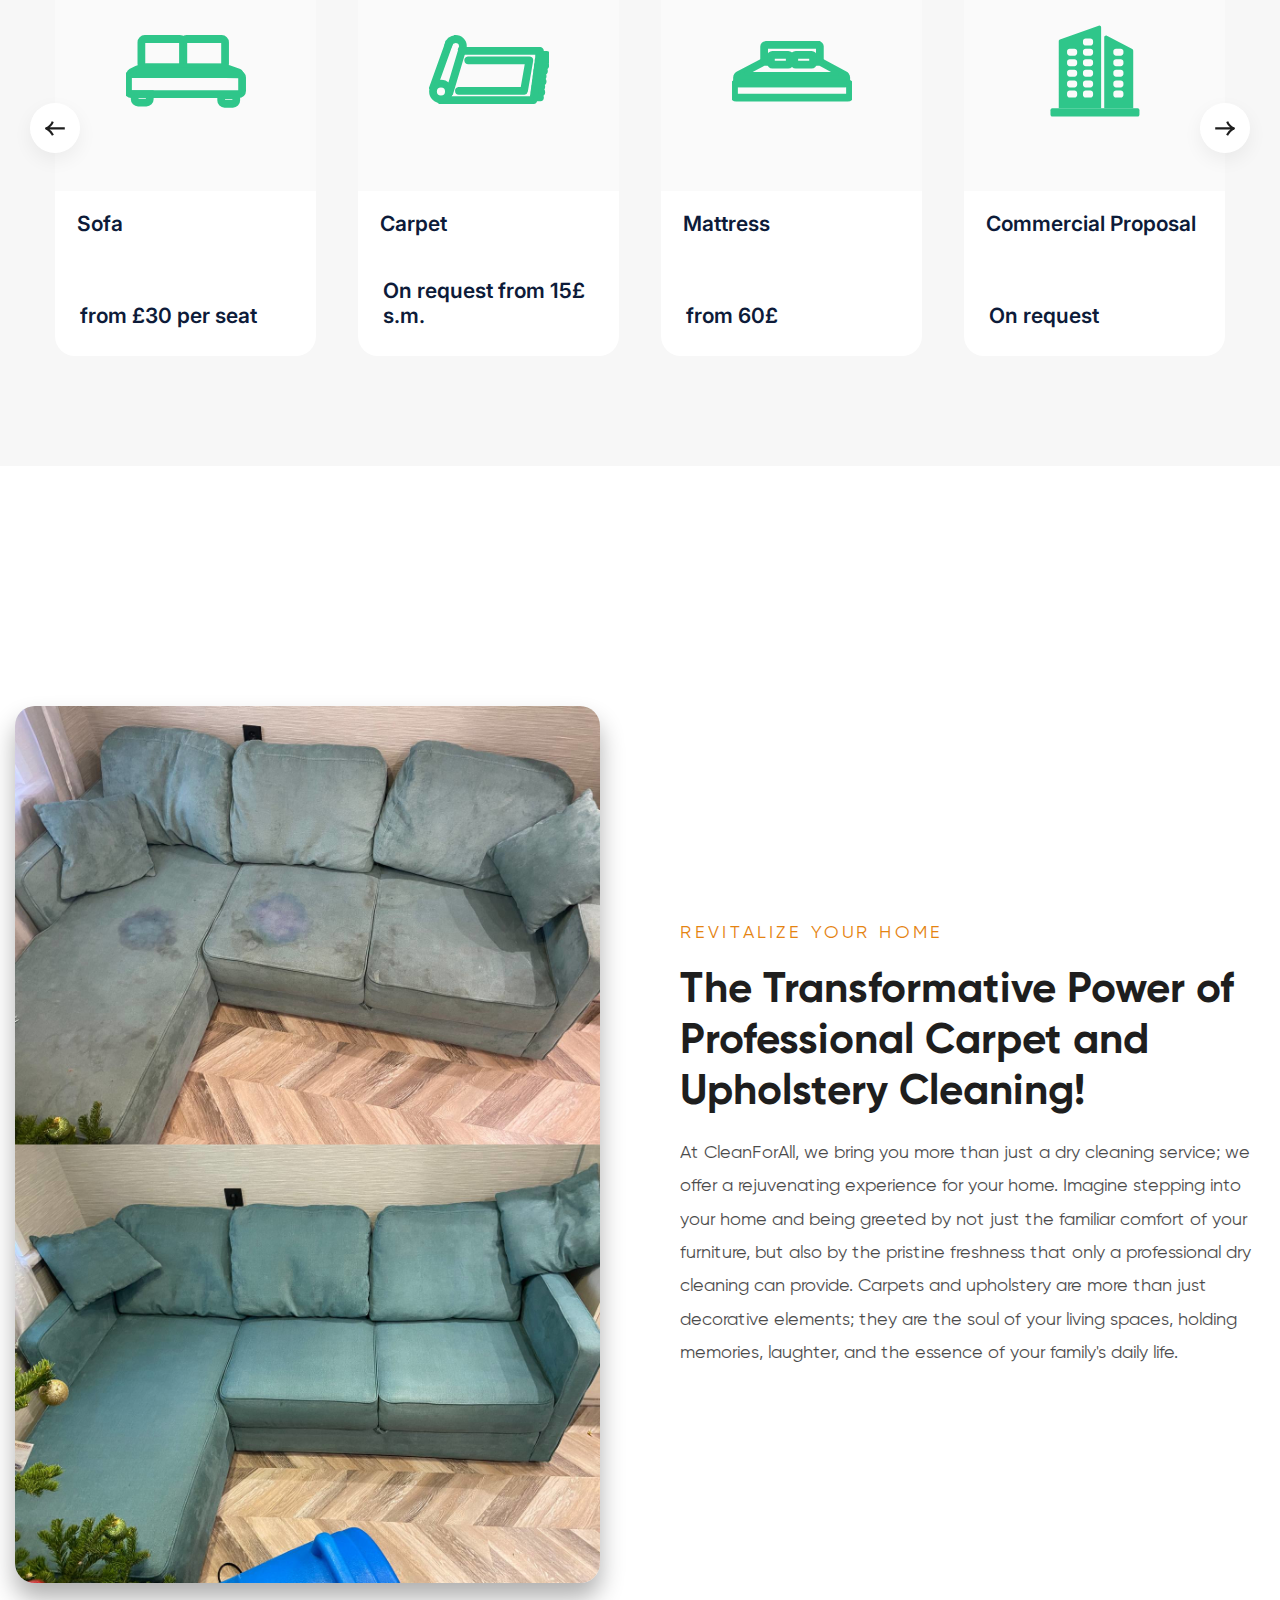
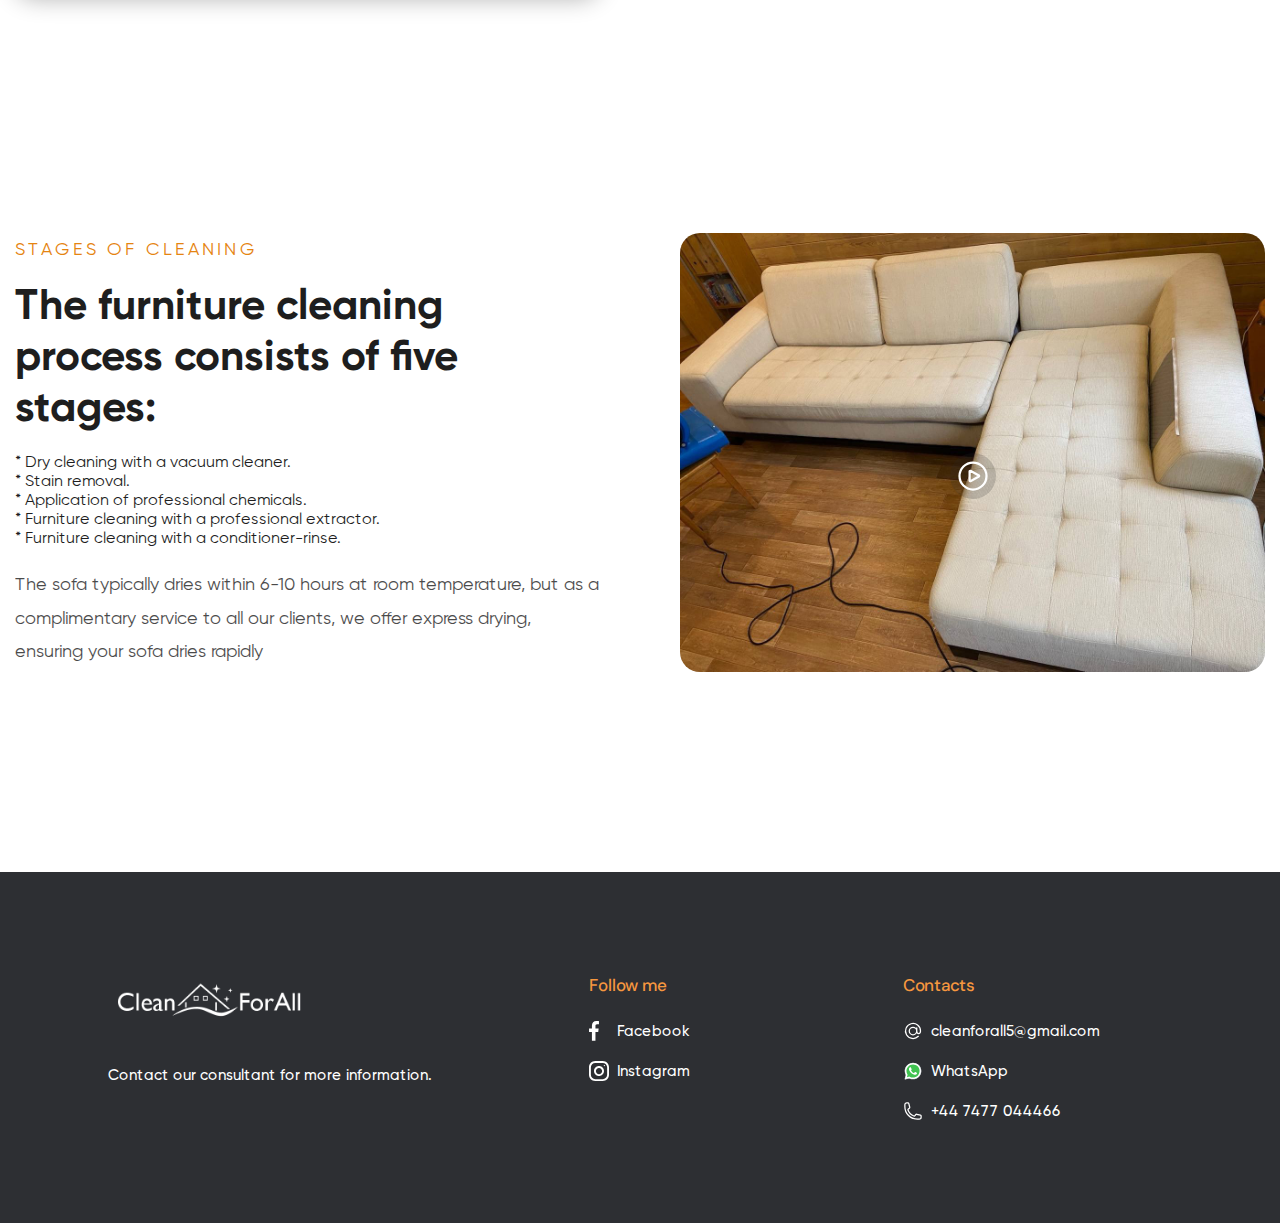
==== commit f6bab7ae: "fixeds" ====
--- a/index.html
+++ b/index.html
@@ -68,7 +68,7 @@
 
           <ul class="header__contacts-list">
             <li class="header__contacts-item">
-              <a class="header__contacts-link" href="https://wa.me/+491741777787" target="_blank">
+              <a class="header__contacts-link" href="https://wa.me/+447477044466" target="_blank">
                 <img src="img/socials/whatsapp.svg" alt="">
               Write me on WhatsApp
               </a>
@@ -168,7 +168,7 @@
                       <span class="card__category"></span>
                       <h3 class="card__title">Sofa</h3>
                       <div class="card__footer">
-                        <div class="card__price" data-value="">from £30</div>
+                        <div class="card__price" data-value="">from £30 per seat</div>
                       </div>
                     </div>
                   </article>
@@ -539,9 +539,18 @@
           <nav class="footer__nav">
             <h3 class="footer__nav-title">Follow me</h3>
             <ul class="footer__list">
-              <li class="footer__list-item"><a href="#!">Beds</a></li>
-              <li class="footer__list-item"><a href="#!">Chair</a></li>
-              <li class="footer__list-item"><a href="#!">All</a></li>
+              <li class="footer__list-item">
+                <a class="social-link" href="https://www.facebook.com/cleanforall5"  target="_blank">
+                  <img src="img/socials/fb.svg" alt="">
+                  Facebook
+                </a>
+              </li>
+              <li class="footer__list-item">
+                <a class="social-link" href="https://www.instagram.com/cleanforall?igsh=OWlzOTY0NjB4aXlz&utm_source=qr" target="_blank">
+                  <img src="img/socials/instagram.svg" alt="">
+                  Instagram
+                </a>
+              </li>
             </ul>
           </nav>
           <nav class="footer__nav" id="contacts">
@@ -553,20 +562,9 @@
                   cleanforall5@gmail.com
                 </a>
               </li>
+              
               <li class="footer__list-item">
-                <a class="social-link" href="https://www.facebook.com/cleanforall5"  target="_blank">
-                  <img src="img/socials/fb.svg" alt="">
-                  Facebook
-                </a>
-              </li>
-              <li class="footer__list-item">
-                <a class="social-link" href="https://www.instagram.com/cleanforall?igsh=OWlzOTY0NjB4aXlz&utm_source=qr" target="_blank">
-                  <img src="img/socials/instagram.svg" alt="">
-                  Instagram
-                </a>
-              </li>
-              <li class="footer__list-item">
-                <a class="social-link"  href="https://wa.me/+491741777787" target="_blank">
+                <a class="social-link"  href="https://wa.me/+447477044466" target="_blank">
                   <img src="img/socials/whatsapp.svg" alt="">
                   WhatsApp
                 </a>
@@ -574,7 +572,7 @@
               <li class="footer__list-item">
                 <a class="social-link" href="tel:+447477044466"  target="_blank">
                   <img src="img/socials/phone.svg" alt="">
-                  +447477044466 
+                  +44 7477 044466 
                 </a>
               </li>
             </ul>
--- a/css/main.css
+++ b/css/main.css
@@ -602,6 +602,10 @@
   box-shadow: 0 15px 25px 0 #00000050;
 }
 
+.section__text-list {
+  padding-top: 50px;
+}
+
 .video__link {
   display: block;
   max-height: 445px;
@@ -742,7 +746,7 @@
 }
 
 .footer {
-  padding: clamp(60px, 2.024rem + 8.63vw, 118px) 0 56px;
+  padding: 100px 0;
   background-color: var(--footer-bg);
   color: var(--footer-text-color);
   font-weight: 500;
@@ -759,7 +763,6 @@
 }
 
 .footer__grid {
-  margin-bottom: clamp(60px, 2.024rem + 8.63vw, 118px);
   display: grid;
   grid-template-columns: 1fr 1fr 1fr;
   /* grid-template-columns: 3fr 1fr 2fr 2fr 1fr; */
@@ -886,6 +889,21 @@
   font-size: 16px;
 }/*# sourceMappingURL=main.css.map */
 
+.faq-item {
+  border-bottom: 1px solid #00000030;
+  padding: 15px 20px;
+}
+
+.faq-item__title {
+  margin-bottom: 10px;
+  font-weight: 700;
+  font-size: 24px;
+}
+
+.faq-item__text {
+  font-weight: 500;
+  font-size: 18px;
+}
 
 @media (max-width: 1400px) {
   .products__slider {
@@ -990,6 +1008,14 @@
     padding: 0 20px;
   }
 
+  .section__text-list {
+    padding-top: 20px;
+  }
+
+  .footer {
+    padding: 50px 0 100px;
+  }
+
   .footer__grid {
     grid-template-columns: 1fr 1fr;
   }
@@ -1022,5 +1048,13 @@
     margin-right: auto;
   }
 
-}
-
+  .faq-item__title {
+    font-size: 20px;
+  }
+
+  .faq-item__text {
+    font-size: 14px;
+  }
+
+}
+
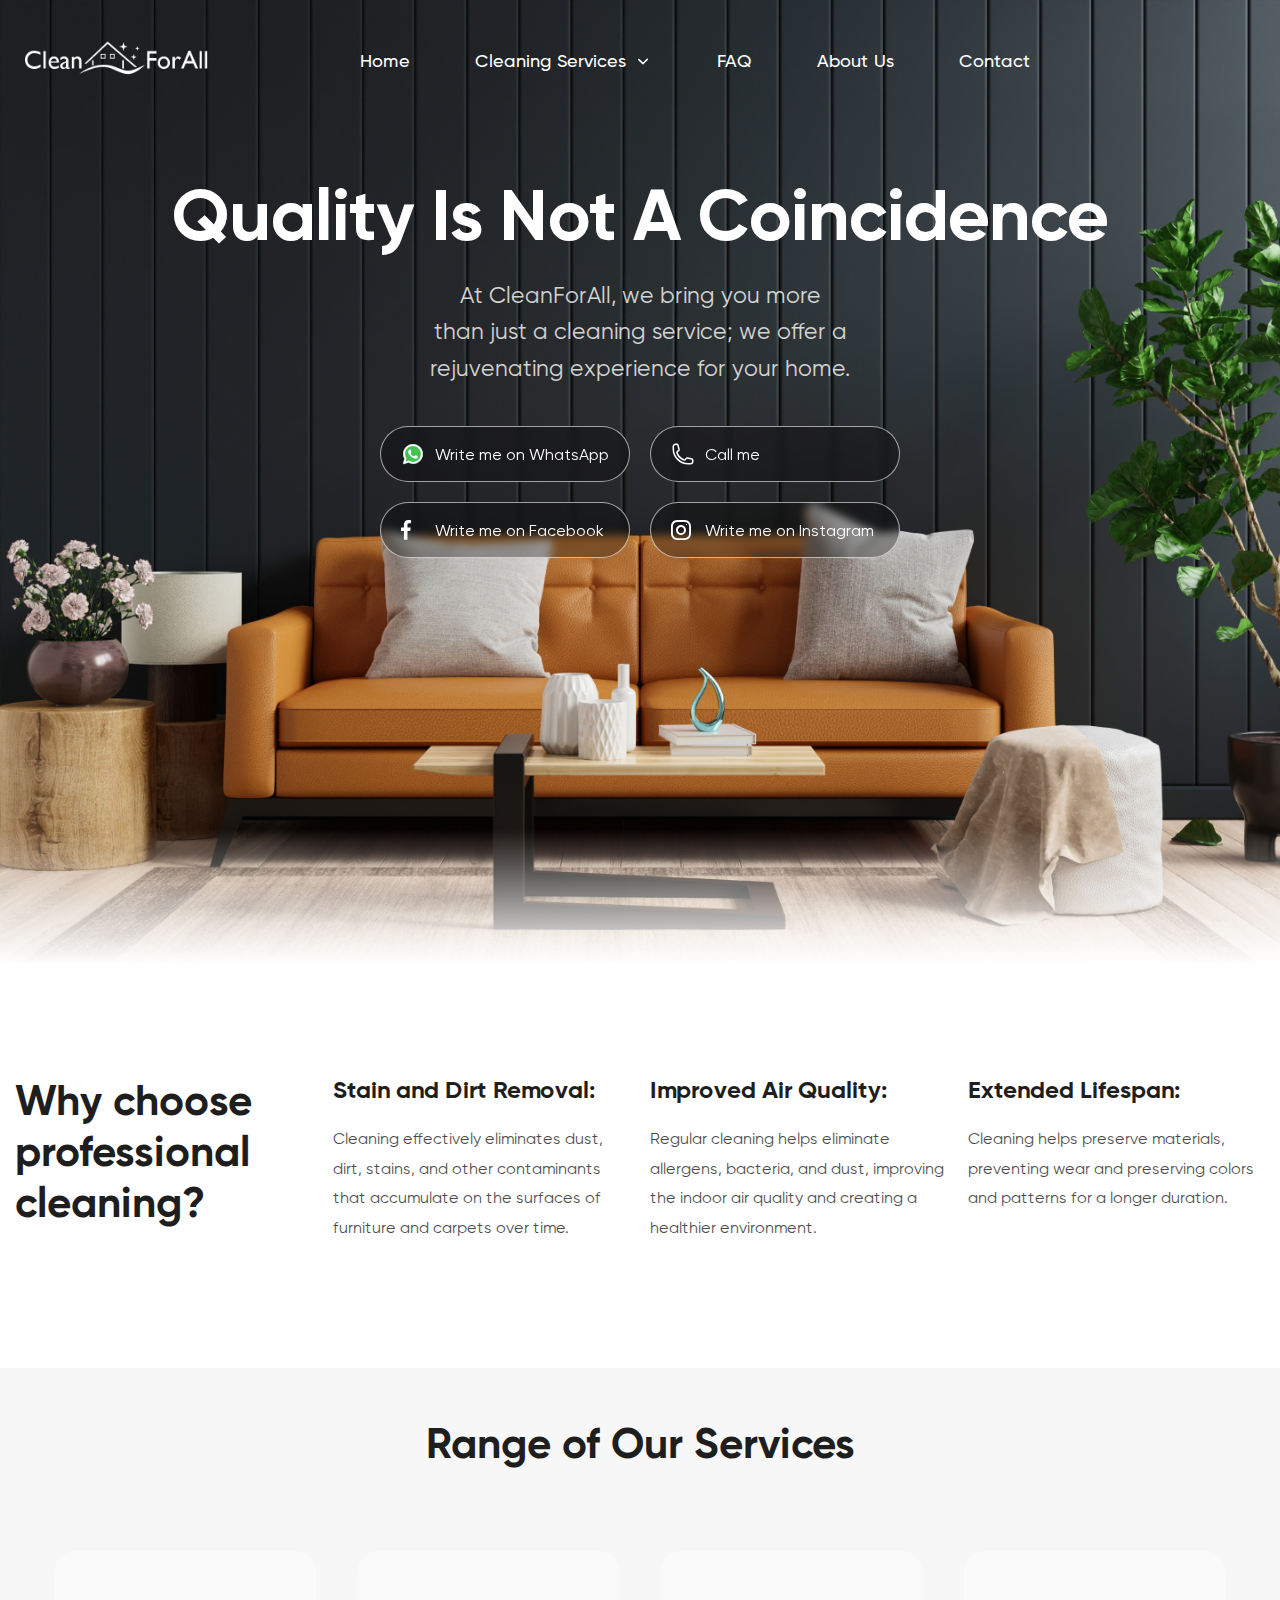
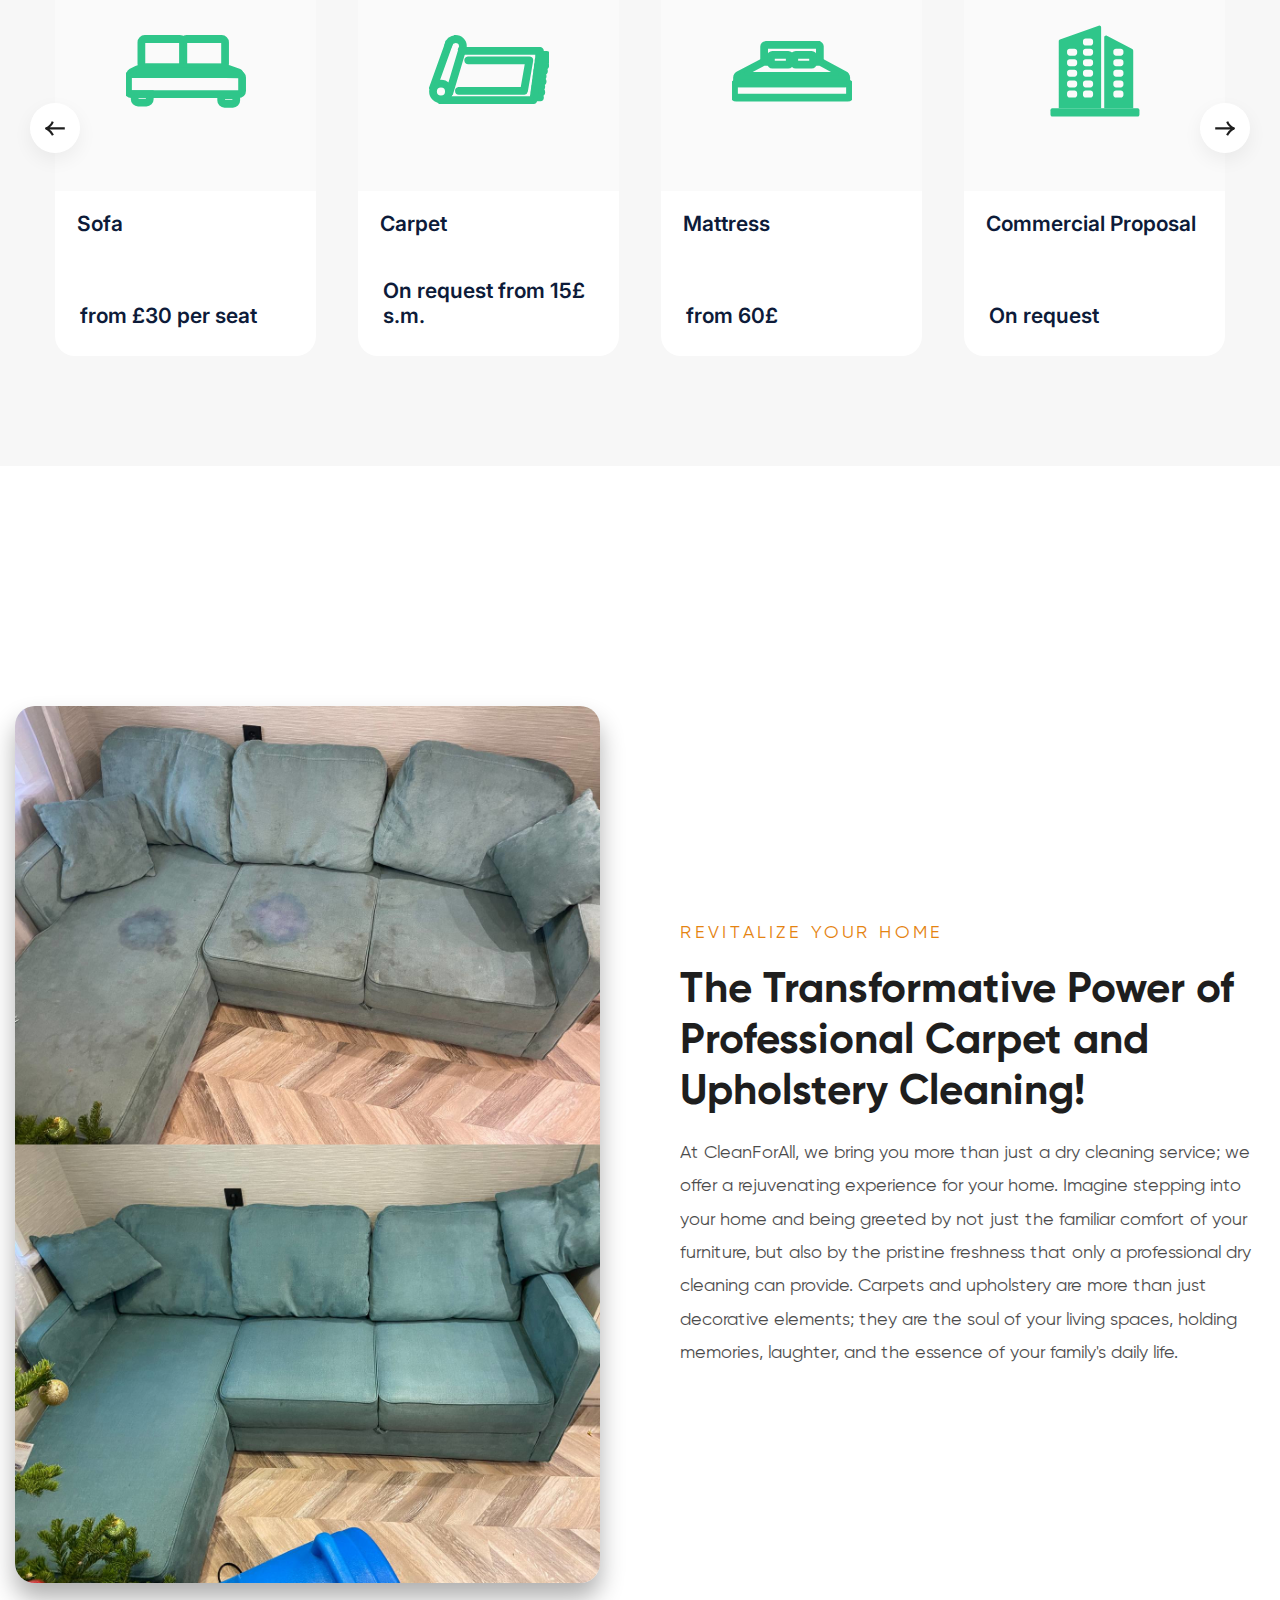
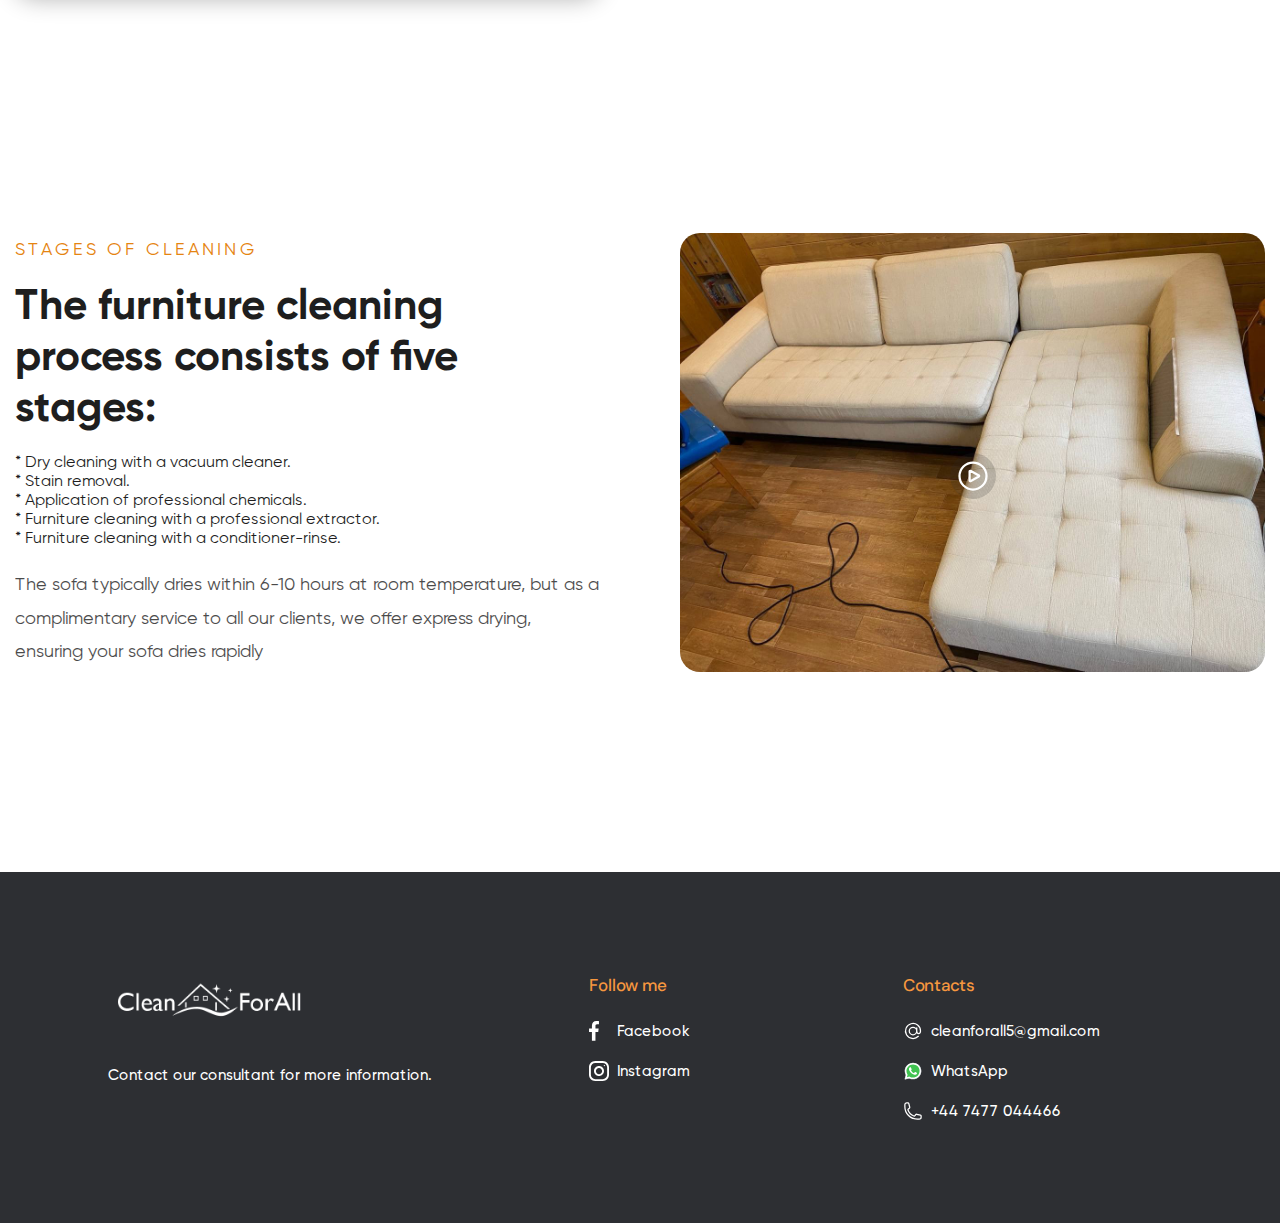
==== commit 9a7d6752: "add link 'home'" ====
--- a/index.html
+++ b/index.html
@@ -20,6 +20,9 @@
             </a>
           </div>
           <ul class="nav-list">
+            <li class="nav-list__item">
+              <a href="index.html" class="nav-list__link">Home</a>
+            </li>
             <li class="nav-list__item">
               <a
                 href="#furniture"
--- a/css/main.css
+++ b/css/main.css
@@ -202,7 +202,7 @@
 
 .nav {
   display: grid;
-  grid-template-columns: 2fr 8fr 2fr;
+  grid-template-columns: 2fr 8fr 1fr;
   gap: 20px;
 }
 
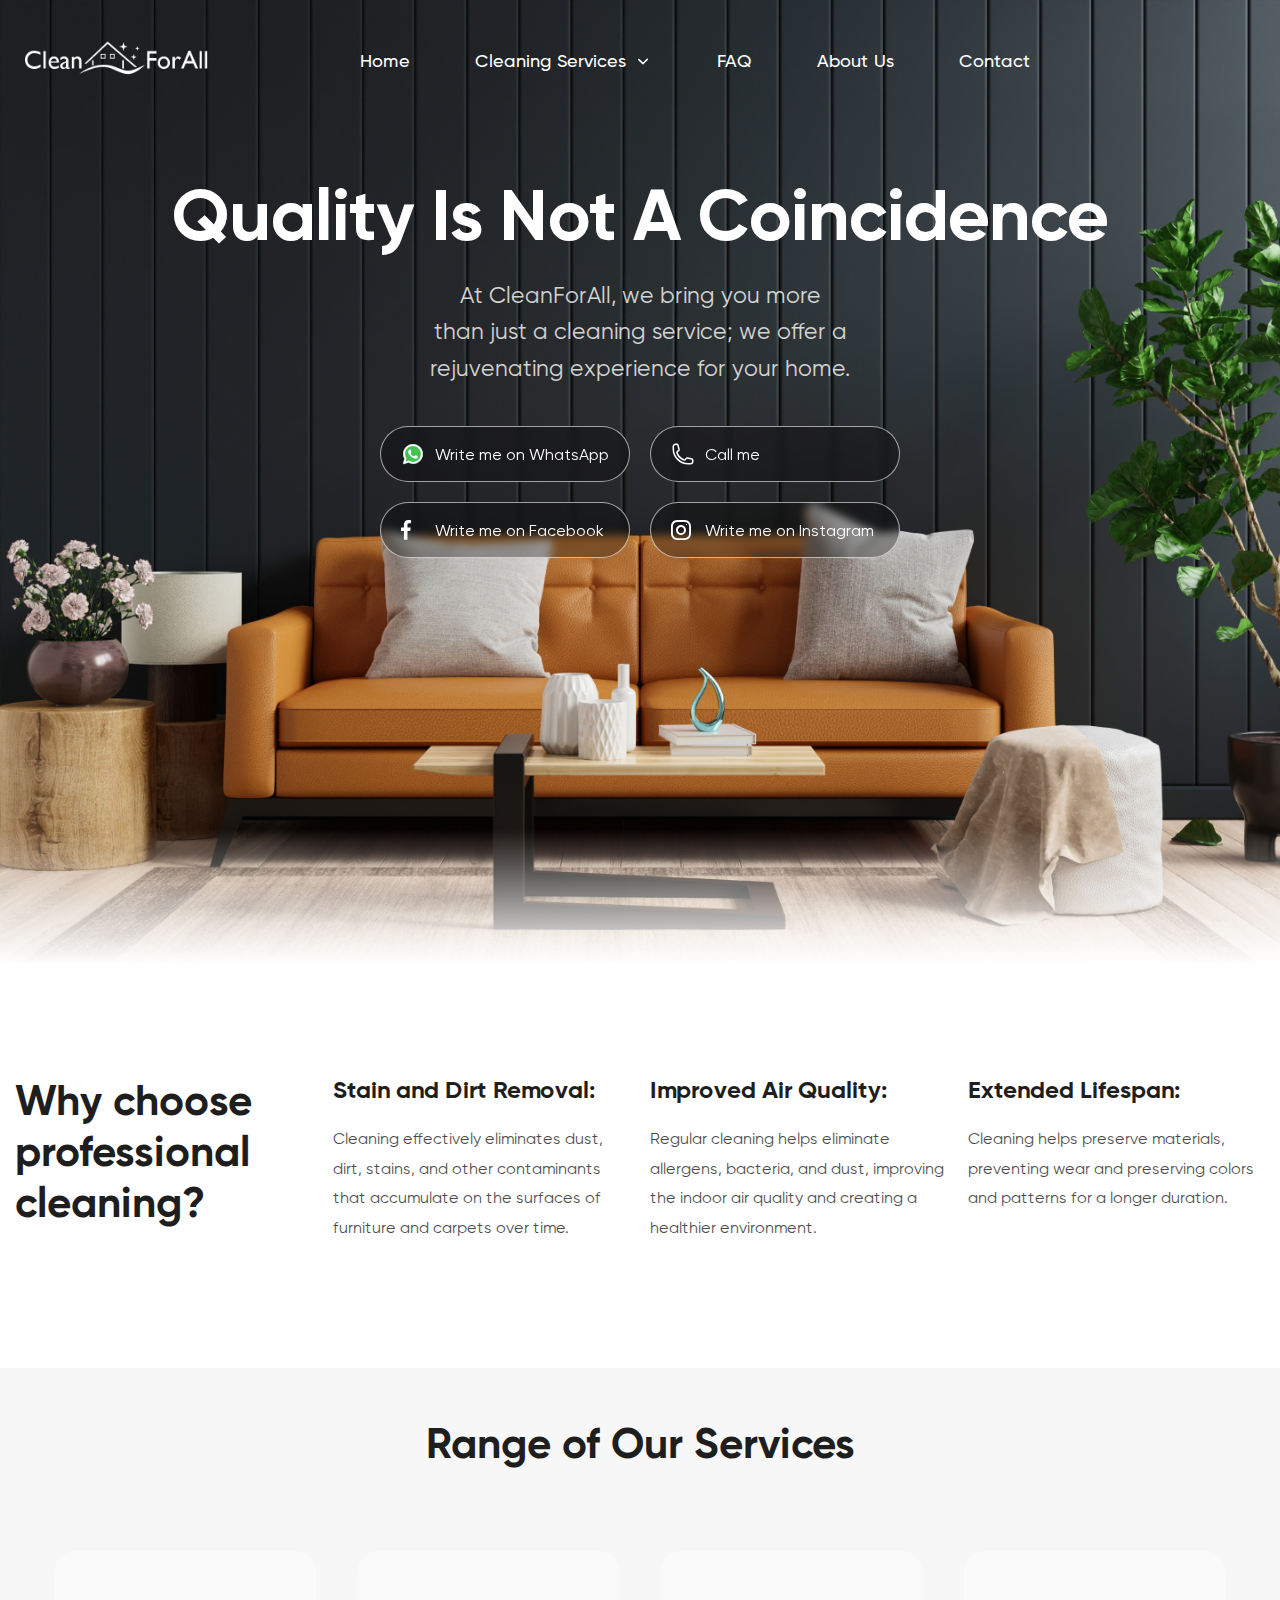
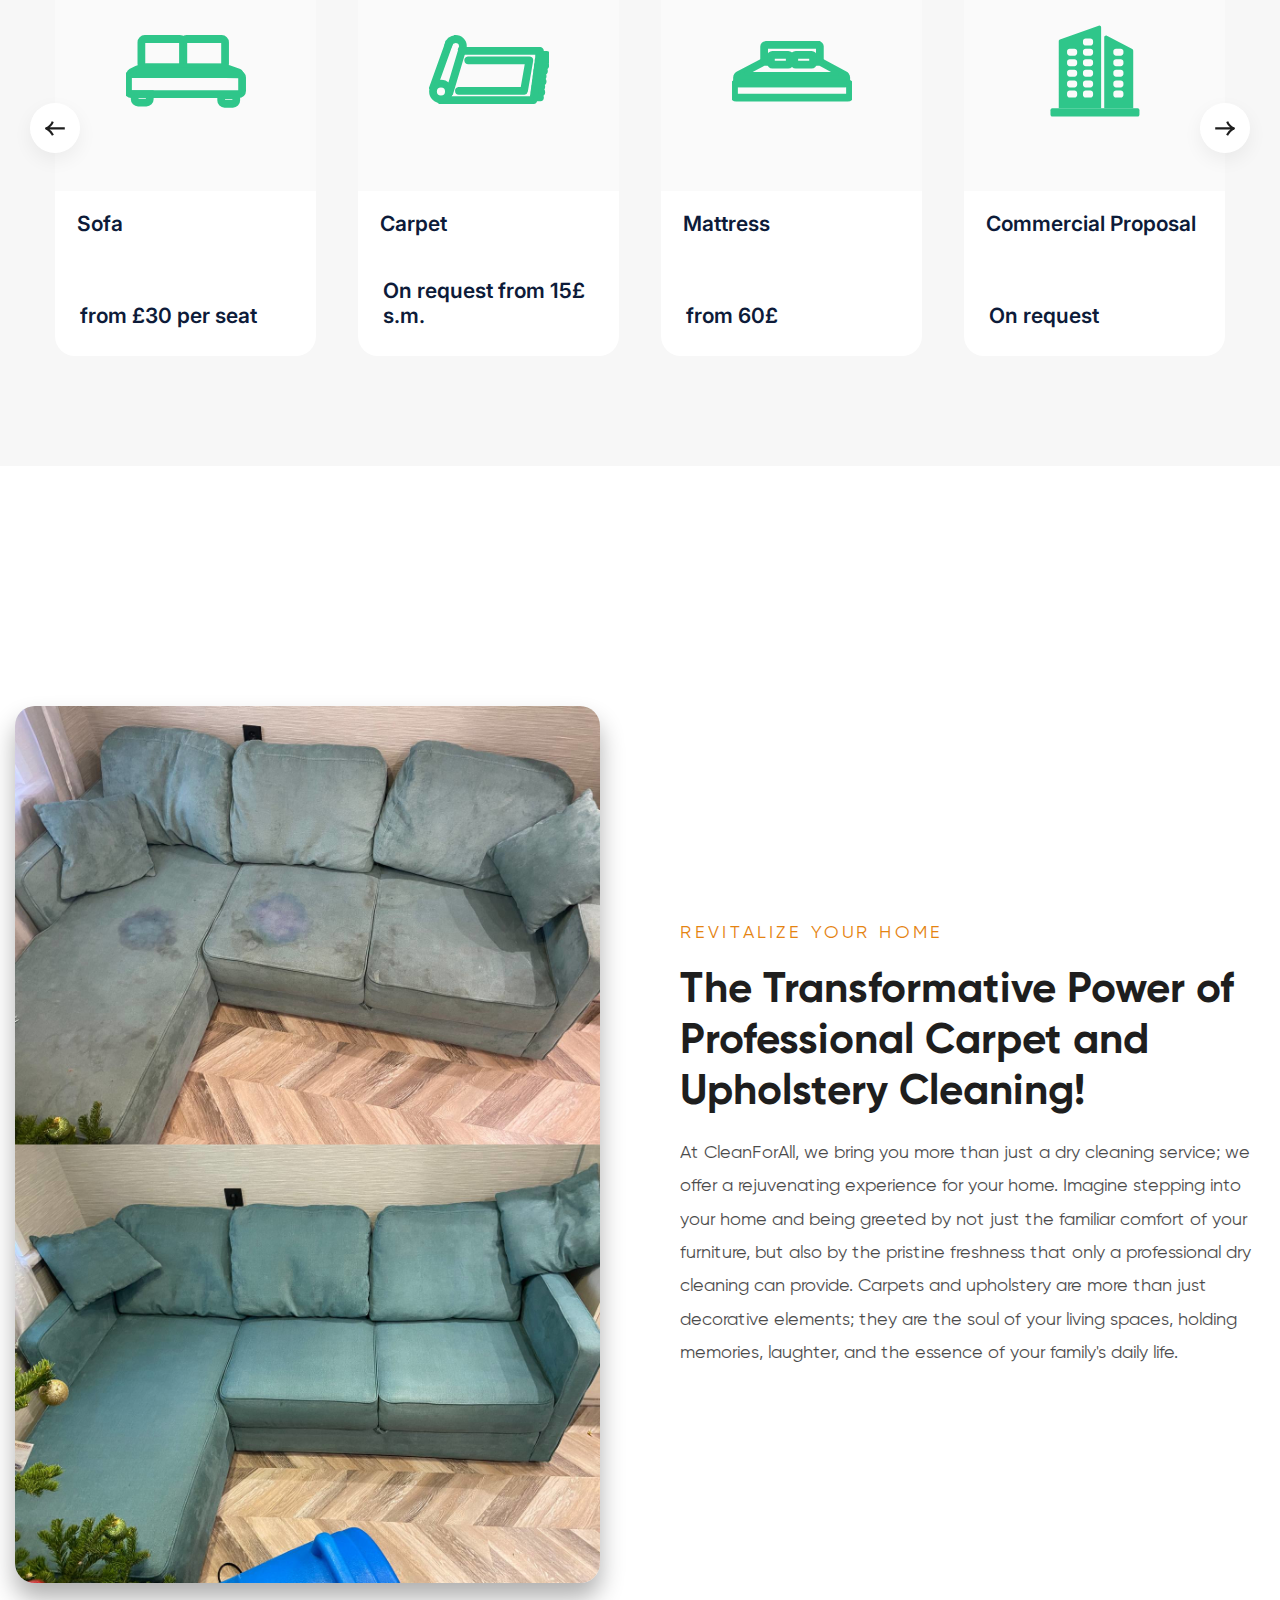
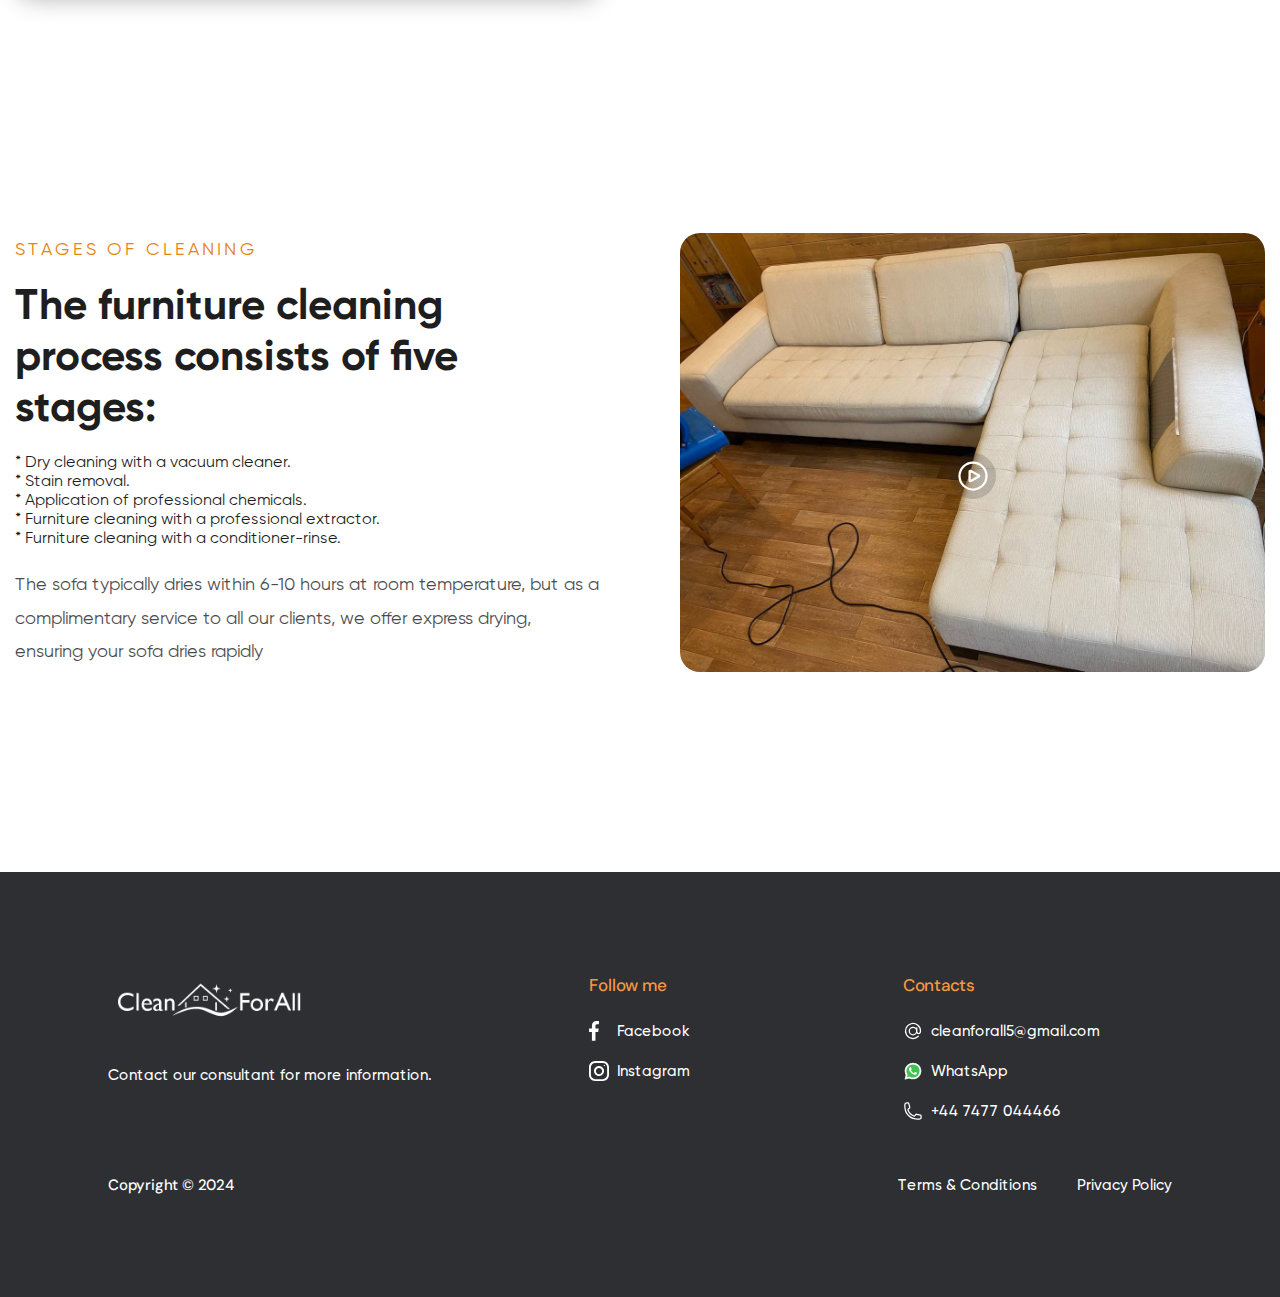
==== commit 4327a0a3: "add to footer 'copy'" ====
--- a/index.html
+++ b/index.html
@@ -583,15 +583,14 @@
         </div>
         <!-- // footer__grid -->
         <!-- footer__row -->
-        <!-- <div class="footer__row">
-          <div class="footer__copyright">Copyright © 2023</div>
+        <div class="footer__row">
+          <div class="footer__copyright">Copyright © 2024</div>
 
           <div class="footer__links">
             <a href="#!">Terms & Conditions</a>
             <a href="#!">Privacy Policy</a>
           </div>
-        </div> -->
-        <!-- // footer__row -->
+        </div> 
       </div>
     </footer>
 
@@ -604,6 +603,9 @@
       </div>
 
       <ul class="mobile-nav">
+        <li class="mobile-nav__item">
+          <a href="index.html" class="mobile-nav__link">Home</a>
+        </li>
         <li class="mobile-nav__item">
           <a
             href="#furniture"
--- a/css/main.css
+++ b/css/main.css
@@ -800,6 +800,7 @@
 }
 
 .footer__row {
+  padding-top: 50px;
   display: flex;
   justify-content: space-between;
   align-items: center;
